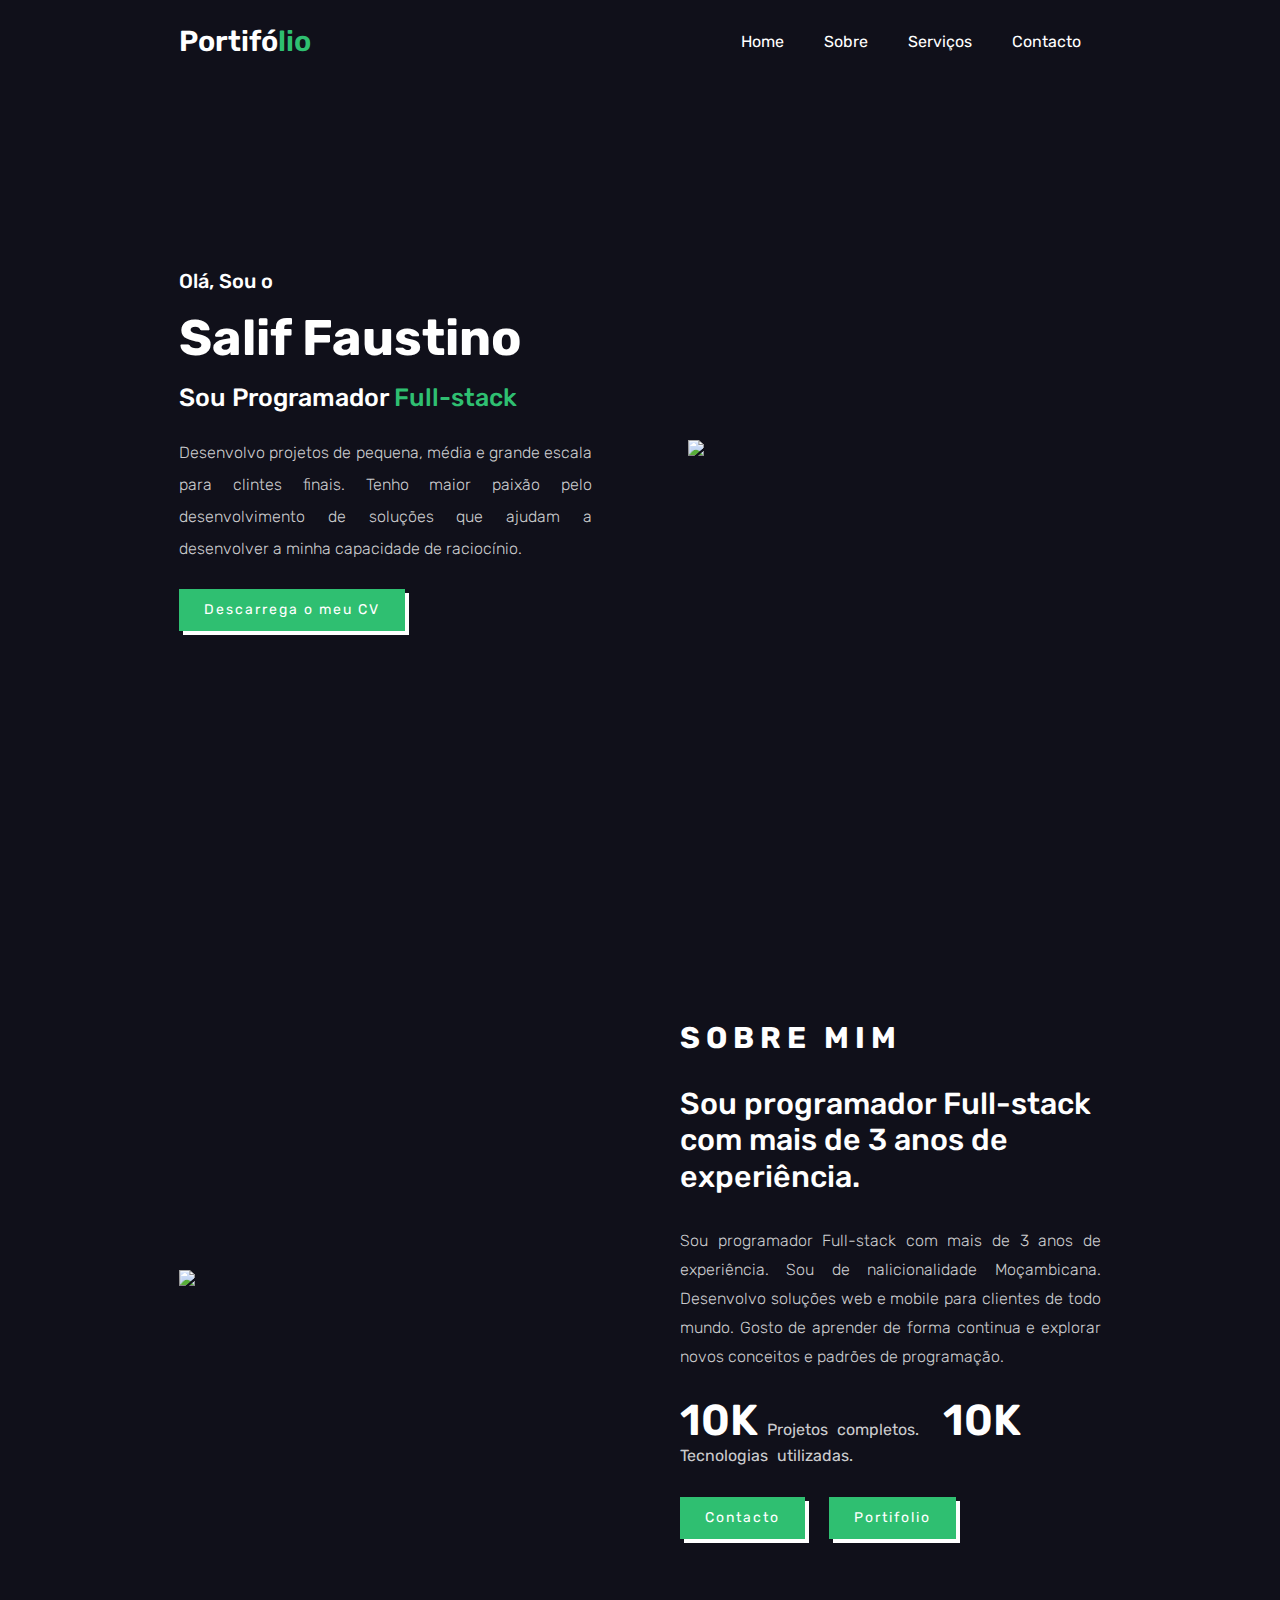
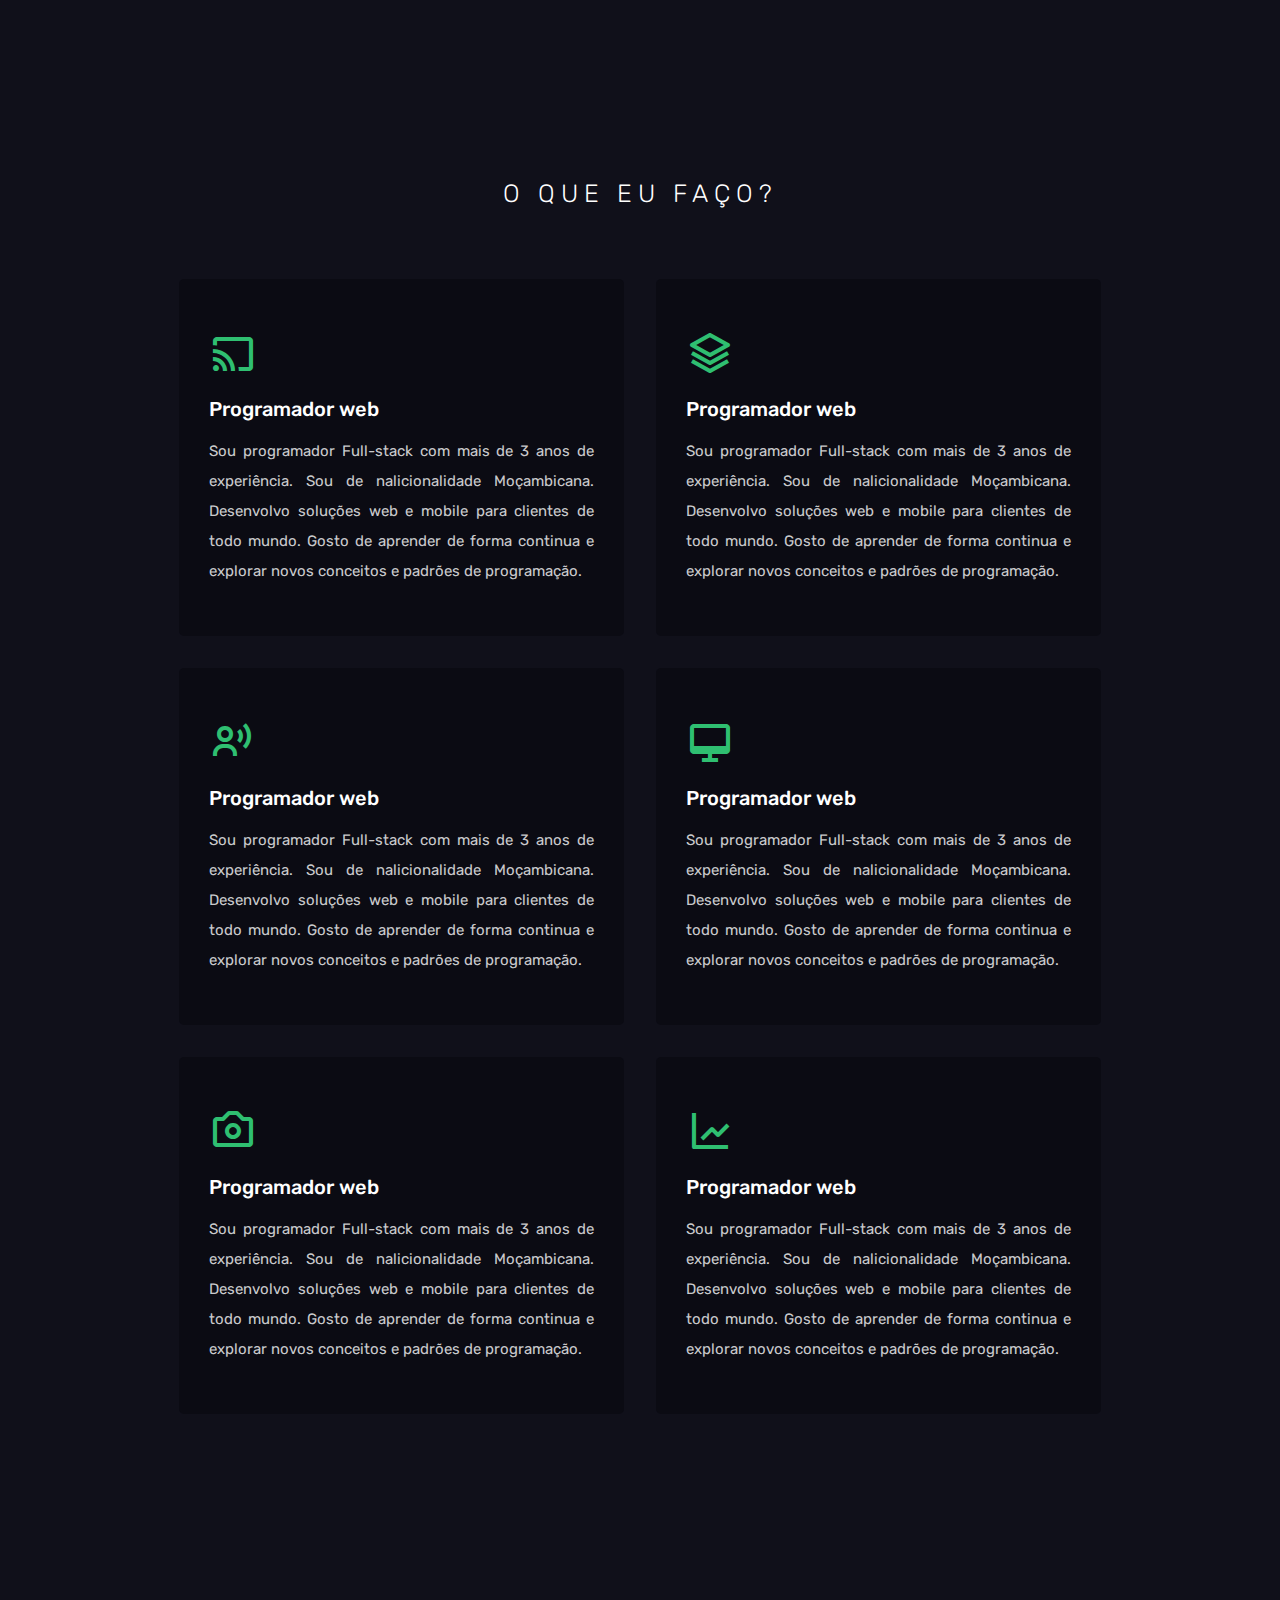
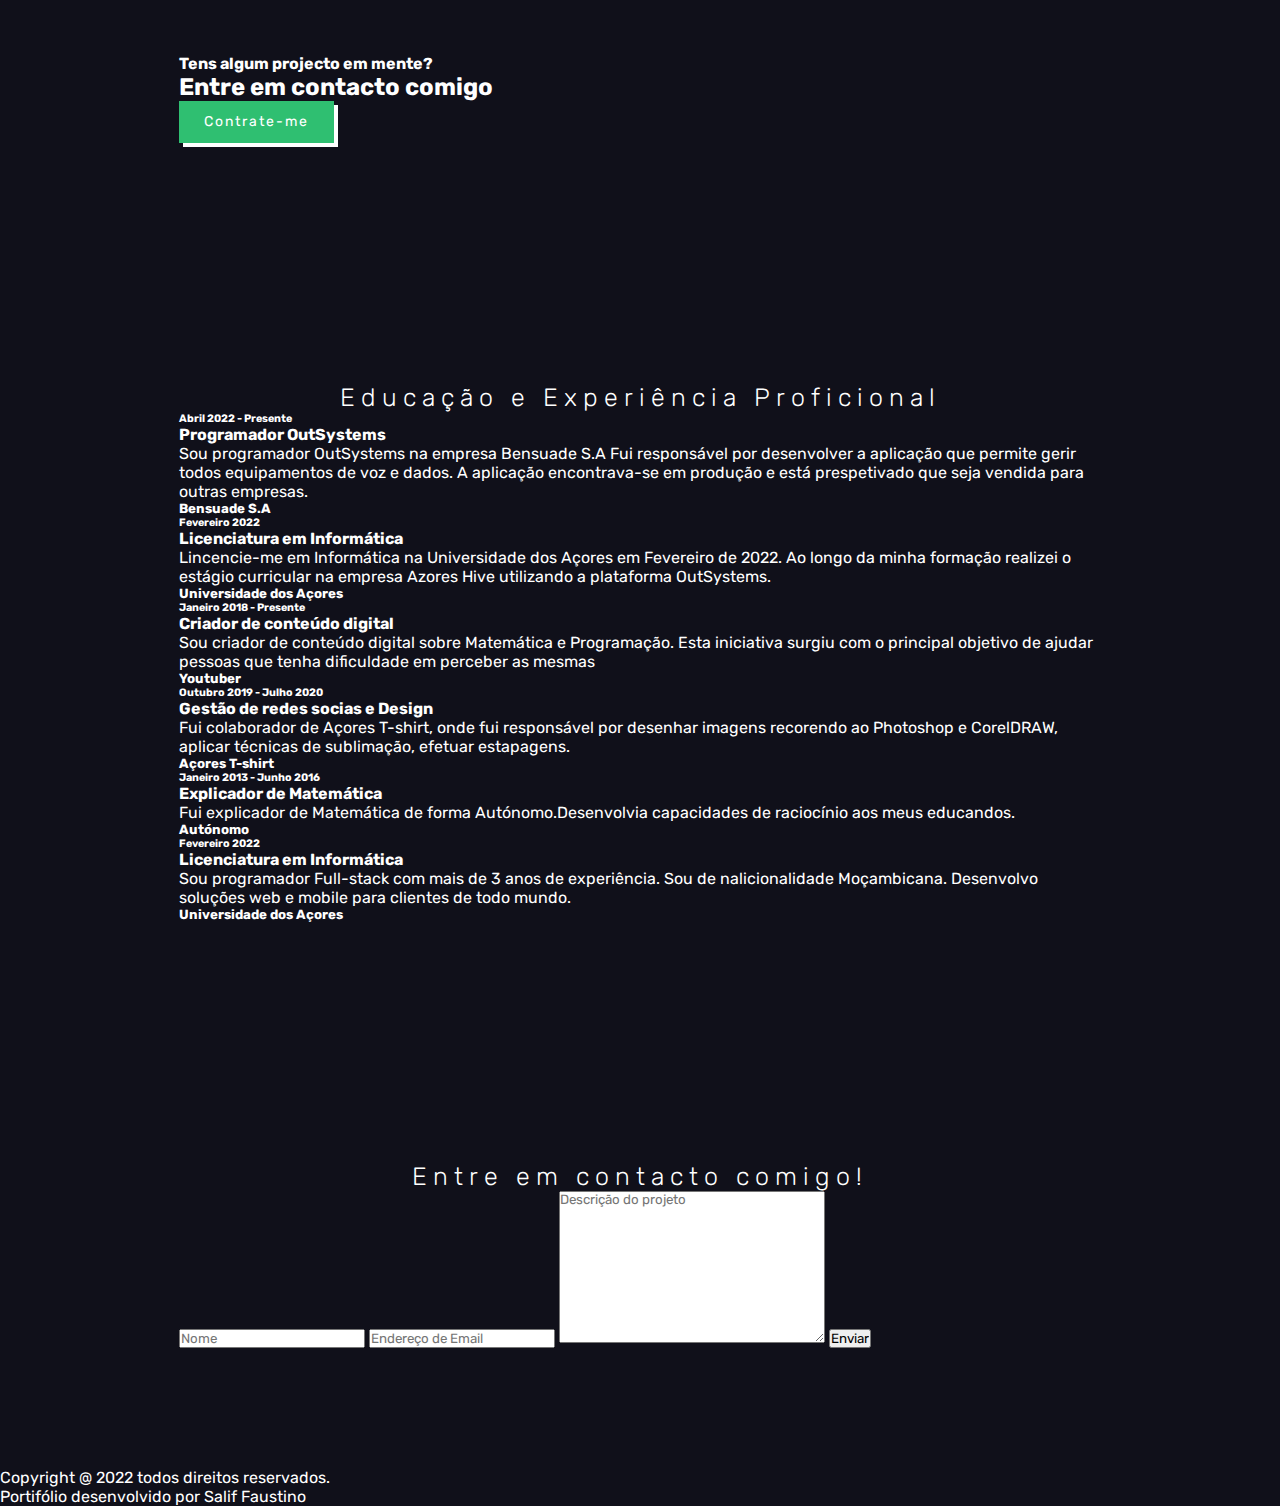
==== Index.html @ bc3c5e30 "correction" ====
<!DOCTYPE html>
<html lang="pt">
<head>
    <meta charset="UTF-8">
    <meta http-equiv="X-UA-Compatible" content="IE=edge">
    <meta name="viewport" content="width=device-width, initial-scale=1.0">
    <link rel="stylesheet" type="text/css" href="CSS/stylesheet.css">
    <link rel="stylesheet" href="https://unpkg.com/boxicons@latest/css/boxicons.min.css">
    <link rel="preconnect" href="https://fonts.googleapis.com">
    <link rel="preconnect" href="https://fonts.gstatic.com" crossorigin>
    <link href="https://fonts.googleapis.com/css2?family=Rubik:ital,wght@0,300;0,400;0,500;0,600;0,700;0,800;0,900;1,300;1,400;1,500;1,600;1,700;1,800;1,900&display=swap" rel="stylesheet">

    <title>Document</title>
</head>
<body>

    <!-----------------Header-------------------->

    <header>
        <a href="#" class="logo">Portifó<span>lio</span></a>
        <div class="bx bx-menu" id="menu-icon"></div>

        <ul class="navbar">
            <li><a  href="#home">Home</a></li>
            <li><a href="#about">Sobre</a></li>
            <li><a href="#resume">Serviços</a></li>
            <li><a href="#contact">Contacto</a></li>
            
            
        </ul>
    </header>

    <!-----------------Header-------------------->


    <!------------------Home--------------------->

    <section class="home" id="home">
        <div class="home-text">
            <h5>Olá, Sou o </h5>
            <h2>Salif Faustino</h1>
            <h6>Sou Programador <span>Full-stack</span></h6>
            <p>
                Desenvolvo projetos de pequena, média e grande escala para clintes finais. Tenho maior paixão pelo desenvolvimento de soluções que ajudam a desenvolver a minha capacidade de raciocínio.
            </p>

            <a href="#" class="btn"> Descarrega o meu CV</a>

        </div>

        <div class="Home-img">
            <img src="Img/Grupo 1.png">
        </div>
    </section>

   
    <!------------------Home--------------------->



     <!------------------About--------------------->

     <section class="about" id="about">

        <div class="about-img">
            <img src="Img/About.png">
        </div>

        <div class="about-text">
            <h3>SOBRE MIM</h3>
            <h2> Sou programador Full-stack com mais de 3 anos de experiência.</h2>
            <p>Sou programador Full-stack com  mais de 3 anos de experiência. Sou de nalicionalidade Moçambicana. 
                Desenvolvo soluções web e mobile para clientes de todo mundo.
                Gosto de aprender de forma continua e explorar novos conceitos e padrões de programação. </p>

            <div class="count">
                <a href=""> <span>10K</span> Projetos completos.</a>
                <a href=""> <span>10K</span> Tecnologias utilizadas.</a>
            </div>
    
    
            <div class="main-btn">
                <a href="#" class="btn">Contacto</a>
                <a href="#" class="btn">Portifolio</a>
            </div>
        </div>

        


     </section>

    <!------------------About--------------------->
     


    <!------------------Services--------------------->
    <section class="services" id="services">
            <div class="center">
                <h3>O QUE EU FAÇO?</h3>
            </div>

            <div class="service--content">
                <div class="row">
                    <i class='bx bx-cast'></i>
                    <h3>Programador web</h3>
                    <p>Sou programador Full-stack com  mais de 3 anos de experiência. Sou de nalicionalidade Moçambicana. 
                        Desenvolvo soluções web e mobile para clientes de todo mundo.
                        Gosto de aprender de forma continua e explorar novos conceitos e padrões de programação.</h3>
                </div>

                <div class="row">
                    <i class='bx bx-layer' ></i>
                    <h3>Programador web</h3>
                    <p>Sou programador Full-stack com  mais de 3 anos de experiência. Sou de nalicionalidade Moçambicana. 
                        Desenvolvo soluções web e mobile para clientes de todo mundo.
                        Gosto de aprender de forma continua e explorar novos conceitos e padrões de programação.</h3>
                </div>

                <div class="row">
                    <i class='bx bx-user-voice' ></i>
                    <h3>Programador web</h3>
                    <p>Sou programador Full-stack com  mais de 3 anos de experiência. Sou de nalicionalidade Moçambicana. 
                        Desenvolvo soluções web e mobile para clientes de todo mundo.
                        Gosto de aprender de forma continua e explorar novos conceitos e padrões de programação.</h3>
                </div>

                <div class="row">
                    <i class='bx bx-desktop' ></i>
                    <h3>Programador web</h3>
                    <p>Sou programador Full-stack com  mais de 3 anos de experiência. Sou de nalicionalidade Moçambicana. 
                        Desenvolvo soluções web e mobile para clientes de todo mundo.
                        Gosto de aprender de forma continua e explorar novos conceitos e padrões de programação.</h3>
                </div>

                <div class="row">
                    <i class='bx bx-camera' ></i>
                    <h3>Programador web</h3>
                    <p>Sou programador Full-stack com  mais de 3 anos de experiência. Sou de nalicionalidade Moçambicana. 
                        Desenvolvo soluções web e mobile para clientes de todo mundo.
                        Gosto de aprender de forma continua e explorar novos conceitos e padrões de programação.</h3>
                </div>

                <div class="row">
                    <i class='bx bx-line-chart'></i>
                    <h3>Programador web</h3>
                    <p>Sou programador Full-stack com  mais de 3 anos de experiência. Sou de nalicionalidade Moçambicana. 
                        Desenvolvo soluções web e mobile para clientes de todo mundo.
                        Gosto de aprender de forma continua e explorar novos conceitos e padrões de programação.</h3>
                </div>

            </div>
    </section>

     <!------------------CTA--------------------->
     <section class="cta">

        <h4>Tens algum projecto em mente?</h4>
        <h2>Entre em contacto comigo</h2>
        <a href="#" class="btn">Contrate-me</a>

     </section>


    <!------------------Start resume--------------------->
     <section class="resume" id="resume">
        <div class="center">
            <h3>Educação e Experiência Proficional</h3>
        </div>

        <div class="resume-content">
            <div class="box">
                <h6>Abril 2022 -  Presente</h6>
                <h4>Programador OutSystems</h4>
                <p>Sou programador OutSystems na empresa Bensuade S.A 
                    Fui responsável por desenvolver a aplicação que permite gerir todos equipamentos de voz e dados.  
                    A aplicação encontrava-se em produção e está prespetivado que seja vendida para outras empresas.</p>
                <h5>Bensuade S.A</h5>
            </div>

            <div class="box">
                <h6>Fevereiro 2022</h6>
                <h4>Licenciatura em Informática</h4>
                <p>Lincencie-me em Informática na Universidade dos Açores em Fevereiro de 2022. 
                    Ao longo da minha formação realizei o estágio curricular na empresa Azores Hive utilizando a plataforma OutSystems.</p>
                <h5>Universidade dos Açores</h5>
            </div>

            <div class="box">
                <h6>Janeiro 2018 - Presente</h6>
                <h4>Criador de conteúdo digital</h4>
                <p>Sou criador de conteúdo digital sobre Matemática e Programação. 
                    Esta iniciativa surgiu com o principal objetivo de ajudar pessoas que tenha dificuldade em perceber as mesmas</p>
                <h5>Youtuber</h5>
            </div>

            <div class="box">
                <h6>Outubro 2019 - Julho 2020</h6>
                <h4>Gestão de redes socias e Design</h4>
                <p>Fui colaborador de Açores T-shirt, 
                onde fui responsável por desenhar imagens recorendo ao Photoshop e CorelDRAW, aplicar técnicas de sublimação, efetuar estapagens.</p>
                <h5>Açores T-shirt</h5>
            </div>

            <div class="box">
                <h6>Janeiro 2013 - Junho 2016</h6>
                <h4>Explicador de Matemática</h4>
                <p>Fui explicador de Matemática de forma Autónomo.Desenvolvia capacidades de raciocínio aos meus educandos.</p>
                <h5>Autónomo </h5>
            </div>

            <div class="box">
                <h6>Fevereiro 2022</h6>
                <h4>Licenciatura em Informática</h4>
                <p>Sou programador Full-stack com  mais de 3 anos de experiência. Sou de nalicionalidade Moçambicana. 
                    Desenvolvo soluções web e mobile para clientes de todo mundo.</p>
                <h5>Universidade dos Açores</h5>
            </div>
   
        </div>
     </section>

         <!------------------Start Contact--------------------->

         <section class="contact" id="contact">
            <div class="center">
                <h3>Entre em contacto comigo!</h3>
            </div>

            <div class="contact-form">
                <form action="">

                    <input type="" name=""  placeholder="Nome" required>
                    <input type="email" name="" id="" placeholder="Endereço de Email" required>
                    <textarea name="" id="" cols="30" rows="10" placeholder="Descrição do projeto"></textarea>
                    <input type="submit" name="" value="Enviar" class="send-btn">


                </form>
            </div>

         </section>

          <!------------------Start Copyright--------------------->
          <div class="copyright">

            <p>Copyright @ 2022 todos direitos reservados. <br> Portifólio desenvolvido por Salif Faustino</p>

          </div>
    
    <script src="https://unpkg.com/scrollreveal"></script>
    <script src="JavaScript/script.js"></script>
</body>
</html>
---- CSS/stylesheet.css ----
*{
    margin: 0;
    padding: 0;
    box-sizing: border-box;
    font-family: 'Rubik', sans-serif;
    text-decoration: none;
    list-style: none;
    scroll-behavior: smooth;
    scroll-padding-top: 2rem;
}

:root{
    --bg-color:#10101a;
    --main-color:#2fbf71;
    --2nd-main-color:#ffffffcc;
    --text-color:#fff;
    --big-font: 5rem;
    --h2-font:1.9rem;
    --p-font:1rem;

}

body{
    background-color: var(--bg-color);
    color: var(--text-color);
}

header{
    position: fixed;
    width: 100%;
    top: 0;
    right: 0;
    z-index: 1000;
    display: flex;
    align-items: center;
    justify-content: space-between;
    background: var(--bg-color);
    padding: 24px 14%;
    transition: .3s;
}


.logo{
    color: var(--text-color);
    font-size: 1.8rem;
    font-weight: 600;
}

span{
    color: var(--main-color);
}

.navbar{
    display: flex;

}
.navbar a {
    color: var(--text-color);
    font-size: 1rem;
    padding: 10px 20px;
    font-weight: 500px;

}
.navbar a:hover{
    background-color: var(--main-color);
    transition: 3.s;
}

#menu-icon{
    font-size: 28px;
    z-index: 10001;
    cursor: pointer;
    display: none;

}

section{
    padding: 120px 14%;

}
.home{
    position: relative;
    height: 100vh;
    width: 100%;
    display: grid;
    grid-template-columns: repeat(2,1fr);
    grid-gap: 6rem;
    align-items: center;
}

.Home-img img{
    max-width: 100%;
    width: 600px;
    height: auto;
}

.home-text h5{
    color: var(--text-color);
    font-size: 20px;
    font-weight: 500;
    margin: 0 0 20px;

}

.home-text h2{
    font-size: 50px;
    color: var(--text-color);
    font-weight: 700;
    line-height: 1;
    margin: 0 0 20px;
}
.home-text h6{
    color: var(--text-color);
    font-size: 25px;
    font-weight: 500;
    margin-bottom: 25px;
}

.home-text p{
    max-width: 470px;
    font-size: var(--p-font);
    font-weight: 300;
    line-height: 2rem;
    margin-bottom: 1.5rem;
    color: var(--2nd-main-color);
    text-align: justify;
   
}

.btn{
    background: var(--main-color);
    color: var(--text-color);
    box-shadow: 4px 4px var(--text-color);
    padding: 0 25px;
    line-height: 42px;
    display: inline-block;
    border-radius: 4px solid transparent;
    font-size: 14px;   
    font-weight: 400;
    letter-spacing: 2px;
    transition: ease all 0.35s;
}
.btn:hover{
    background: var(--text-color);
    color: var(--main-color);
    box-shadow: 4px 4px var(--main-color);
}

.about{
    display: grid;
    grid-template-columns: repeat(2, 2fr);
    grid-gap: 5rem;
    align-items: center;
}

.about-img img{
    
    max-width: 100%;
    width: 580px;
    height: auto;


}

.about-text h3{
    color: var(--text-color);
    font-size: 30px;
    font-weight: 300px;
    letter-spacing: 6px;
    margin: 0 0 30px;
}
.about-text h2{
    margin-bottom: 0.5rem;
    font-weight: 500;
    font-size: var(--h2-font);
    line-height: 1.2;
    max-width: 470px;
    margin-bottom: 2rem;
    
}

.about-text p{
    max-width: 570px;
    font-size: var(--p-font);
    font-weight: 300;
    margin-bottom: 1.5rem;
    line-height: 1.8rem;
    color: var(--2nd-main-color);
    text-align: justify;
}
.count{
    margin-bottom: 2rem;

}

.about-text .count a{
    color: var(--2nd-main-color);
    margin-right: 20px;
    word-spacing: 5px;
}

.count span{
    color: var(--text-color);
    font-size: 2.7rem;
    font-weight: 600;

}

.main-btn .btn{
    margin-right: 20px;
    
}

.center{
    text-align: center;
}
.center h3{
    color: var(--text-color);
    font-size: 25px;
    font-weight: 300;
    letter-spacing: 6px;
}

.service--content{
    display: grid;
    grid-template-columns: repeat(auto-fit, minmax(350px, auto));
    grid-gap: 2rem;
    align-items: center;
    margin-top: 4.4rem;

}

.row{
    background: #0b0b13;
    padding: 50px 30px;
    border-radius: 5px;
    cursor: pointer;
    transition: all .40s;
}

.row i {
    color: var(--main-color);
    font-size: 3rem;
    margin-bottom: 20px;
}

.row h3{
    font-size: 1.25rem;
    font-weight: 500;
    margin-bottom: 15px;
    color: var(--text-color);

}
.row p {
    font-size: 15px;
    color: var(--2nd-main-color);
    line-height: 30px;
    text-align: justify;
}

.row:hover{
    transform: translateY(-10px);
    box-shadow: 0px 15px 30px 0px rgb(0 0 0/70%);
}
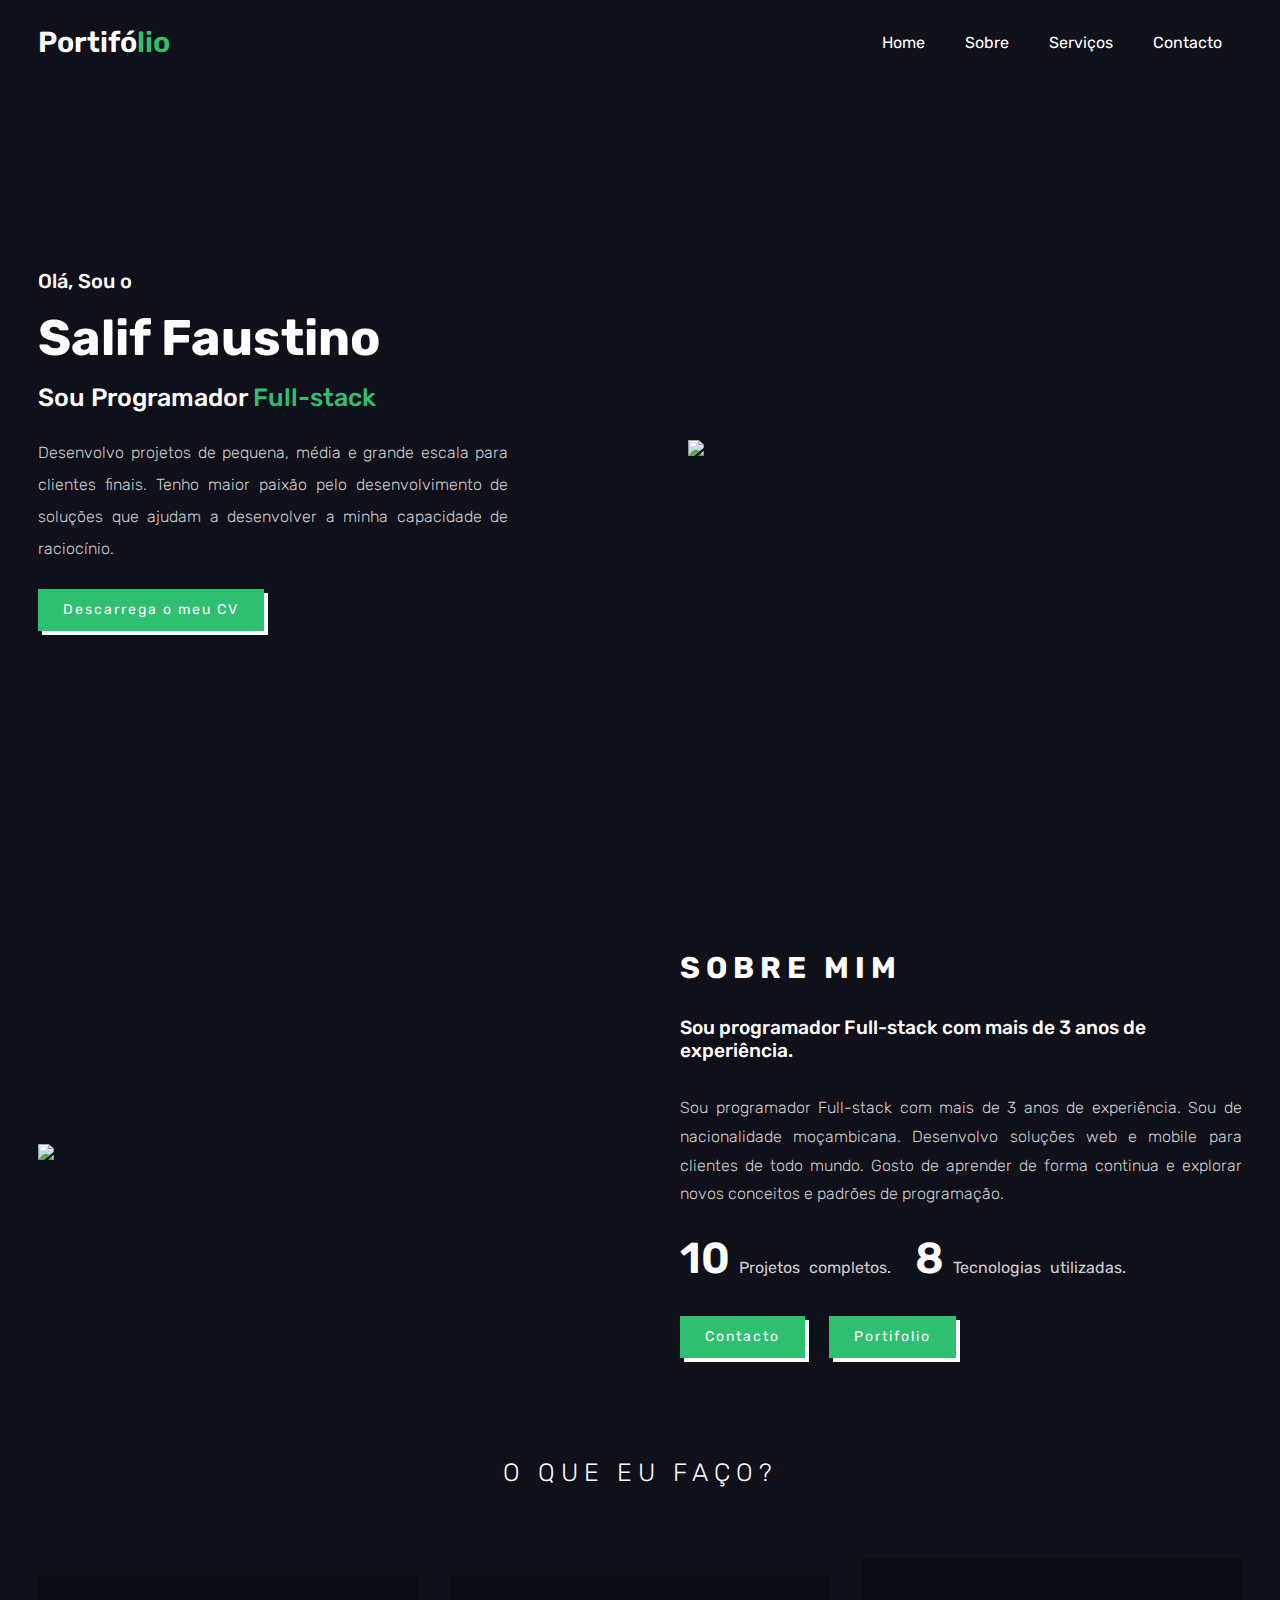
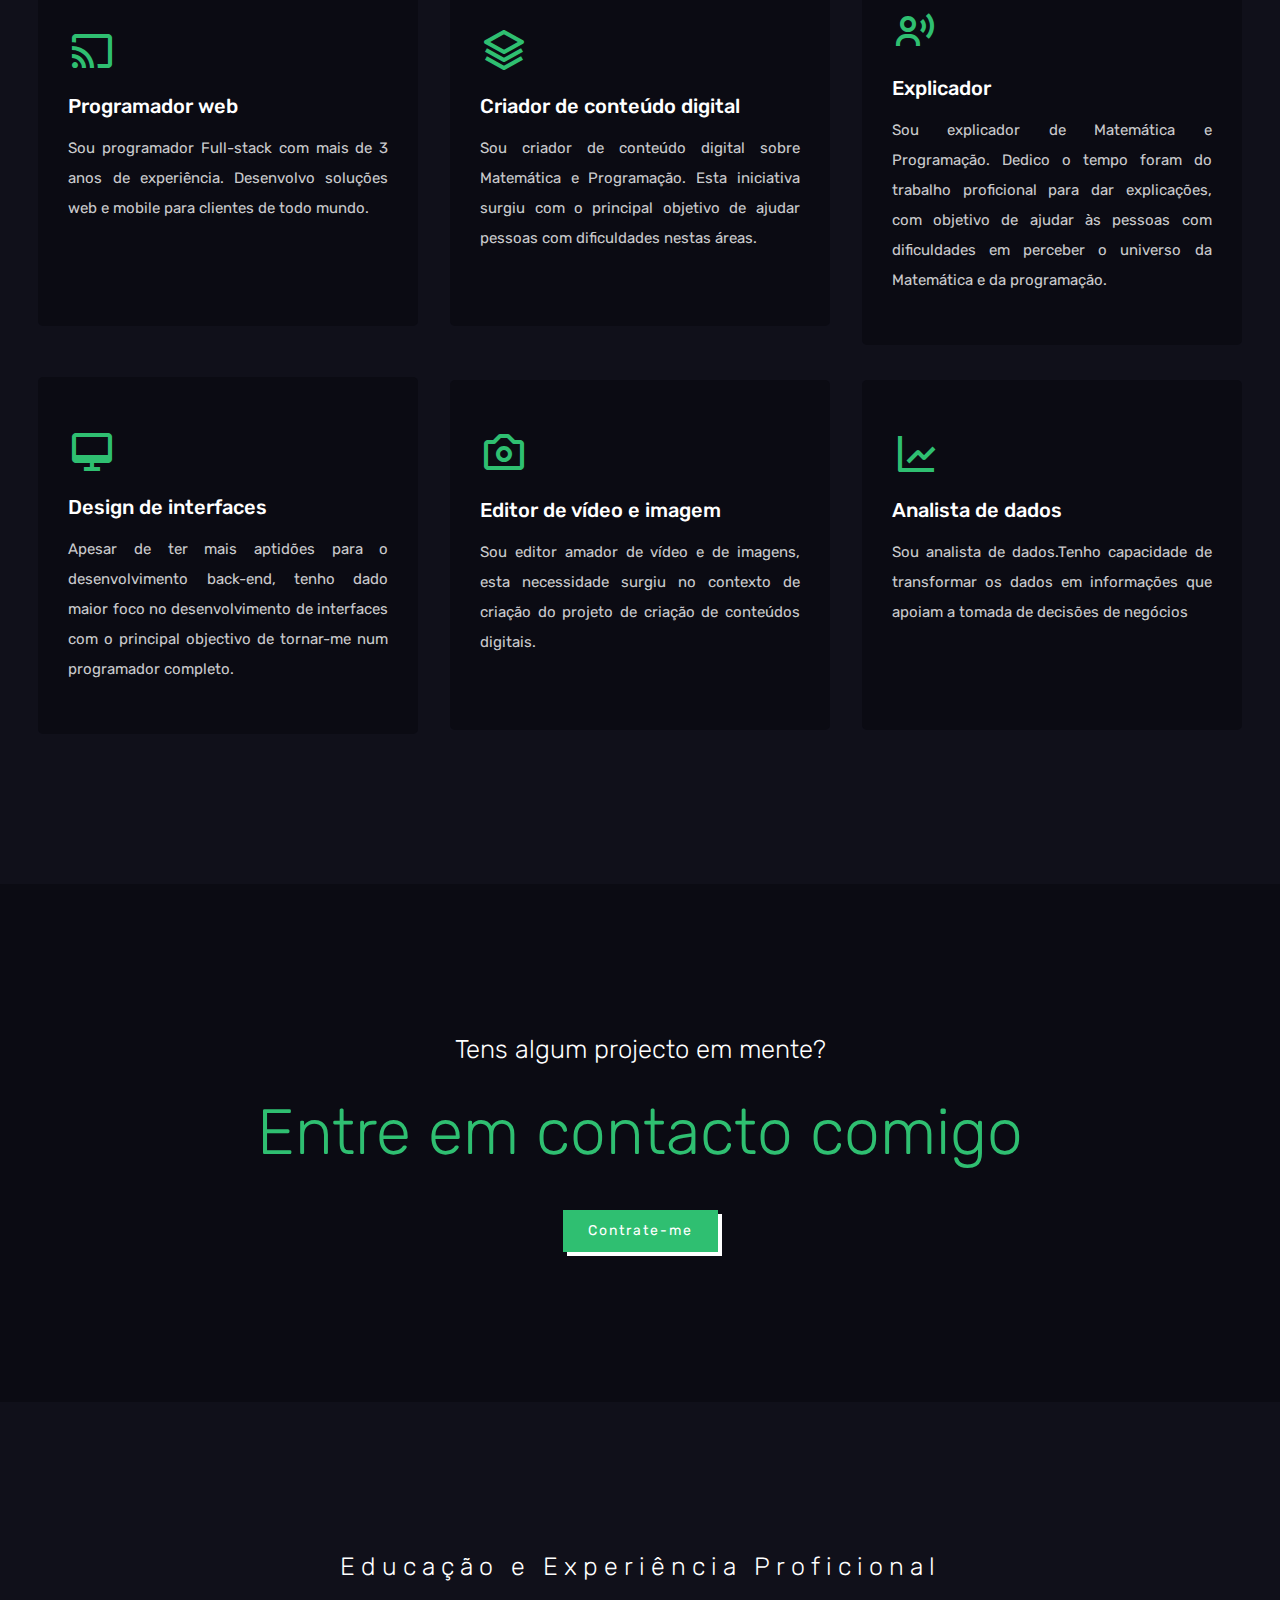
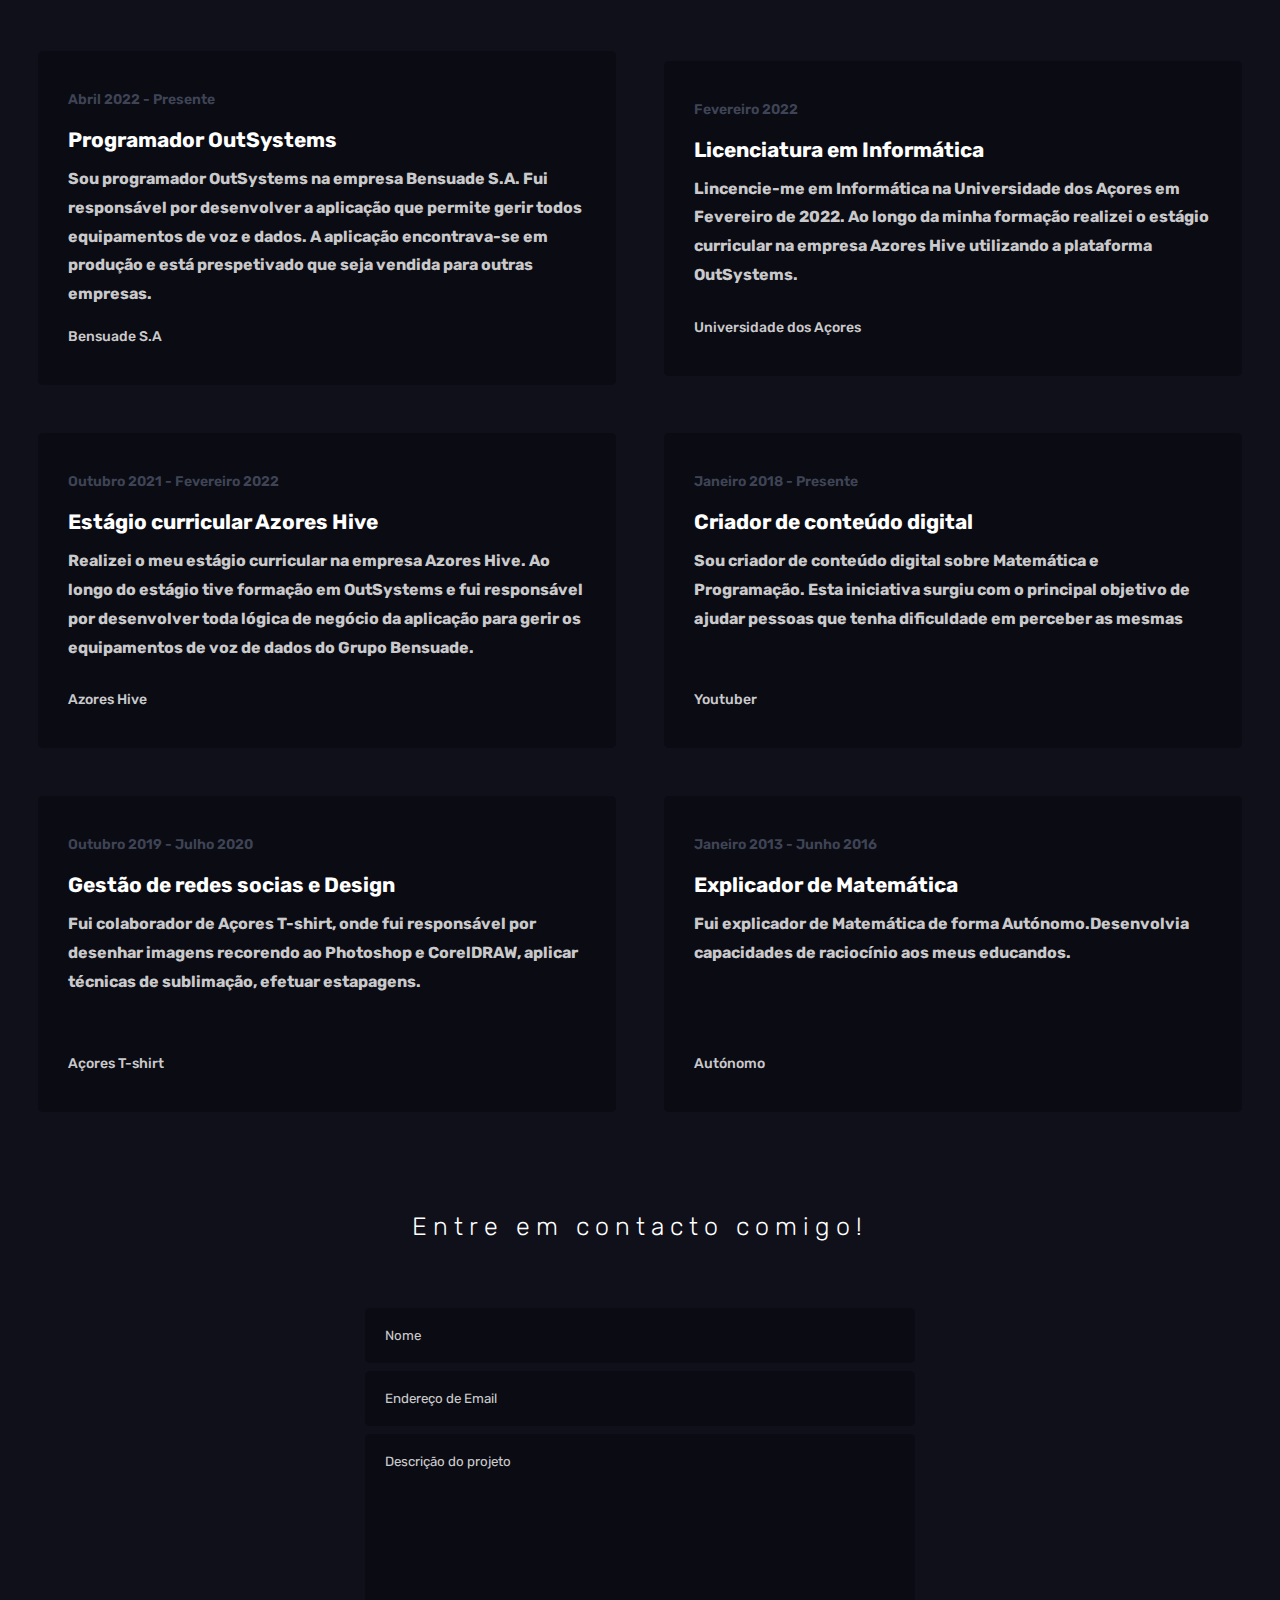
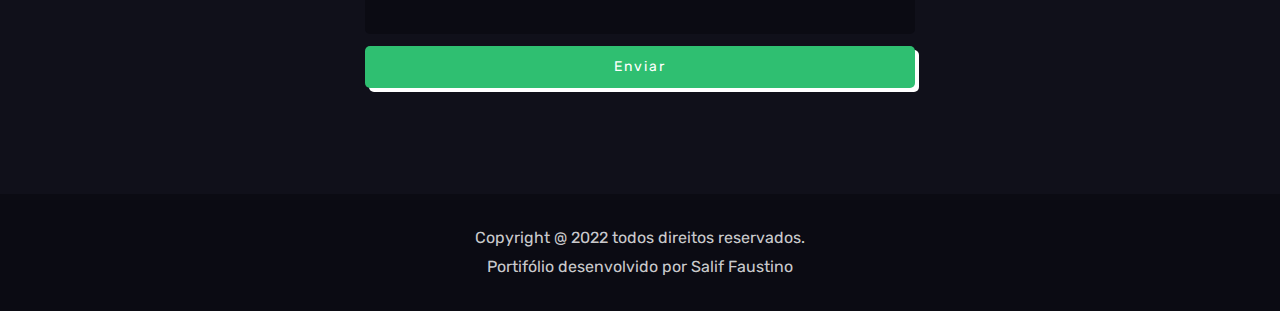
==== commit 01256d43: "correction" ====
--- a/Index.html
+++ b/Index.html
@@ -41,7 +41,7 @@
             <h2>Salif Faustino</h1>
             <h6>Sou Programador <span>Full-stack</span></h6>
             <p>
-                Desenvolvo projetos de pequena, média e grande escala para clintes finais. Tenho maior paixão pelo desenvolvimento de soluções que ajudam a desenvolver a minha capacidade de raciocínio.
+                Desenvolvo projetos de pequena, média e grande escala para clientes finais. Tenho maior paixão pelo desenvolvimento de soluções que ajudam a desenvolver a minha capacidade de raciocínio.
             </p>
 
             <a href="#" class="btn"> Descarrega o meu CV</a>
@@ -69,13 +69,13 @@
         <div class="about-text">
             <h3>SOBRE MIM</h3>
             <h2> Sou programador Full-stack com mais de 3 anos de experiência.</h2>
-            <p>Sou programador Full-stack com  mais de 3 anos de experiência. Sou de nalicionalidade Moçambicana. 
+            <p>Sou programador Full-stack com mais de 3 anos de experiência. Sou de nacionalidade moçambicana. 
                 Desenvolvo soluções web e mobile para clientes de todo mundo.
                 Gosto de aprender de forma continua e explorar novos conceitos e padrões de programação. </p>
 
             <div class="count">
-                <a href=""> <span>10K</span> Projetos completos.</a>
-                <a href=""> <span>10K</span> Tecnologias utilizadas.</a>
+                <a href=""> <span>10</span> Projetos completos.</a>
+                <a href=""> <span>8</span> Tecnologias utilizadas.</a>
             </div>
     
     
@@ -104,49 +104,41 @@
                 <div class="row">
                     <i class='bx bx-cast'></i>
                     <h3>Programador web</h3>
-                    <p>Sou programador Full-stack com  mais de 3 anos de experiência. Sou de nalicionalidade Moçambicana. 
+                    <p>Sou programador Full-stack com  mais de 3 anos de experiência. 
                         Desenvolvo soluções web e mobile para clientes de todo mundo.
-                        Gosto de aprender de forma continua e explorar novos conceitos e padrões de programação.</h3>
+                        </h3>
                 </div>
 
                 <div class="row">
                     <i class='bx bx-layer' ></i>
-                    <h3>Programador web</h3>
-                    <p>Sou programador Full-stack com  mais de 3 anos de experiência. Sou de nalicionalidade Moçambicana. 
-                        Desenvolvo soluções web e mobile para clientes de todo mundo.
-                        Gosto de aprender de forma continua e explorar novos conceitos e padrões de programação.</h3>
+                    <h3>Criador de conteúdo digital</h3>
+                    <p>Sou criador de conteúdo digital sobre Matemática e Programação. 
+                        Esta iniciativa surgiu com o principal objetivo de ajudar pessoas com dificuldades nestas áreas.</h3>
                 </div>
 
                 <div class="row">
                     <i class='bx bx-user-voice' ></i>
-                    <h3>Programador web</h3>
-                    <p>Sou programador Full-stack com  mais de 3 anos de experiência. Sou de nalicionalidade Moçambicana. 
-                        Desenvolvo soluções web e mobile para clientes de todo mundo.
-                        Gosto de aprender de forma continua e explorar novos conceitos e padrões de programação.</h3>
+                    <h3>Explicador</h3>
+                    <p>Sou explicador de Matemática e Programação. 
+                       Dedico o tempo foram do trabalho proficional para dar explicações, com objetivo de ajudar às pessoas com dificuldades em perceber o universo da Matemática e da programação.</h3>
                 </div>
 
                 <div class="row">
                     <i class='bx bx-desktop' ></i>
-                    <h3>Programador web</h3>
-                    <p>Sou programador Full-stack com  mais de 3 anos de experiência. Sou de nalicionalidade Moçambicana. 
-                        Desenvolvo soluções web e mobile para clientes de todo mundo.
-                        Gosto de aprender de forma continua e explorar novos conceitos e padrões de programação.</h3>
+                    <h3>Design  de interfaces</h3>
+                    <p>Apesar de ter mais aptidões para o desenvolvimento back-end, tenho dado maior foco no desenvolvimento de interfaces com o principal objectivo de tornar-me num programador completo.</h3>
                 </div>
 
                 <div class="row">
                     <i class='bx bx-camera' ></i>
-                    <h3>Programador web</h3>
-                    <p>Sou programador Full-stack com  mais de 3 anos de experiência. Sou de nalicionalidade Moçambicana. 
-                        Desenvolvo soluções web e mobile para clientes de todo mundo.
-                        Gosto de aprender de forma continua e explorar novos conceitos e padrões de programação.</h3>
+                    <h3>Editor de vídeo e imagem</h3>
+                    <p>Sou editor amador de vídeo e de imagens, esta  necessidade surgiu no contexto de criação do projeto de criação de conteúdos digitais.</h3>
                 </div>
 
                 <div class="row">
                     <i class='bx bx-line-chart'></i>
-                    <h3>Programador web</h3>
-                    <p>Sou programador Full-stack com  mais de 3 anos de experiência. Sou de nalicionalidade Moçambicana. 
-                        Desenvolvo soluções web e mobile para clientes de todo mundo.
-                        Gosto de aprender de forma continua e explorar novos conceitos e padrões de programação.</h3>
+                    <h3>Analista de dados</h3>
+                    <p>Sou analista de dados.Tenho capacidade de transformar os dados em informações que apoiam a tomada de decisões de negócios</h3>
                 </div>
 
             </div>
@@ -172,11 +164,13 @@
             <div class="box">
                 <h6>Abril 2022 -  Presente</h6>
                 <h4>Programador OutSystems</h4>
-                <p>Sou programador OutSystems na empresa Bensuade S.A 
+                <p>Sou programador OutSystems na empresa Bensuade S.A. 
                     Fui responsável por desenvolver a aplicação que permite gerir todos equipamentos de voz e dados.  
                     A aplicação encontrava-se em produção e está prespetivado que seja vendida para outras empresas.</p>
                 <h5>Bensuade S.A</h5>
             </div>
+
+           
 
             <div class="box">
                 <h6>Fevereiro 2022</h6>
@@ -187,6 +181,15 @@
             </div>
 
             <div class="box">
+                <h6>Outubro 2021 - Fevereiro 2022</h6>
+                <h4>Estágio curricular Azores Hive</h4>
+                <p>Realizei o meu estágio curricular na empresa Azores Hive. 
+                    Ao longo do estágio tive formação em OutSystems e 
+                    fui responsável por desenvolver toda lógica de negócio da aplicação para gerir os equipamentos de voz de dados do Grupo Bensuade.</p>
+                <h5>Azores Hive</h5>
+            </div>
+
+            <div class="box">
                 <h6>Janeiro 2018 - Presente</h6>
                 <h4>Criador de conteúdo digital</h4>
                 <p>Sou criador de conteúdo digital sobre Matemática e Programação. 
@@ -209,13 +212,7 @@
                 <h5>Autónomo </h5>
             </div>
 
-            <div class="box">
-                <h6>Fevereiro 2022</h6>
-                <h4>Licenciatura em Informática</h4>
-                <p>Sou programador Full-stack com  mais de 3 anos de experiência. Sou de nalicionalidade Moçambicana. 
-                    Desenvolvo soluções web e mobile para clientes de todo mundo.</p>
-                <h5>Universidade dos Açores</h5>
-            </div>
+            
    
         </div>
      </section>
--- a/CSS/stylesheet.css
+++ b/CSS/stylesheet.css
@@ -234,6 +234,7 @@
     background: #0b0b13;
     padding: 50px 30px;
     border-radius: 5px;
+    min-height: 350px;
     cursor: pointer;
     transition: all .40s;
 }
@@ -261,4 +262,226 @@
 .row:hover{
     transform: translateY(-10px);
     box-shadow: 0px 15px 30px 0px rgb(0 0 0/70%);
+}
+
+.cta{
+    background: #0b0b13;
+    width: 100%;
+    padding: 150px 0;
+    text-align: center;
+    margin: 100px auto;
+}
+
+.cta  h4{
+    color: var(--text-color);
+    font-size: 1.6rem;
+    font-weight: 300;
+    margin-bottom: 30px;
+}
+.cta  h2{
+    color: var(--main-color);
+    font-size: 4rem;
+    font-weight: 200;
+    margin-bottom: 40px;
+}
+
+.resume-content{
+    display: grid;
+    grid-template-columns: repeat(auto-fit, minmax(450px, auto));
+    grid-gap: 3rem;
+    align-items: center;
+    margin-top: 4.4rem;
+
+}
+.box{
+    background: #0b0b13;
+    padding: 40px 30px;
+    border-radius: 5px;
+    min-height: 306px;
+    cursor: pointer;
+    transition: all .40s;
+
+}
+.box h6{
+    color: #3e4455;
+    font-size: 14px;
+    font-weight: 600;
+    margin-bottom: 10px;
+}
+.box h4{
+    color: var(--text-color);
+    font-size: 1.3rem;
+    font-weight: 700;
+    margin-top: 20px;
+    margin-bottom: 13px;
+}
+.box p{
+    font-size: var(--p-font);
+    font-weight: 700;
+    margin-bottom: 1.2rem;
+    min-height: 125px;
+    line-height: 1.8rem;
+    color: var(--2nd-main-color);
+}
+.box h5{
+    font-size: 14px;
+    font-weight: 500;
+    color: var(--2nd-main-color);
+}
+.box:hover{
+    transform: translateY(-10px);
+    box-shadow: 0px 15px 30px 0px rgb(0 0 0/70%);
+}
+.contact-form{
+    display: flex;
+    align-items: center;
+    justify-content: center;
+    margin-top: 4.2rem;
+
+}
+.contact-form form{
+    position: relative;
+    width: 550px;
+}
+form input,
+form textarea{
+    width: 100%;
+    padding:  20px ;
+    border: none;
+    outline: none;
+    background: #0b0b13;
+    color: var(--text-color);
+    margin-bottom: 0.5rem;
+    border-radius: 5px;
+}
+
+form input::placeholder,
+form textarea::placeholder{
+    color: var(--2nd-main-color);
+
+}
+textarea{
+    resize: none;
+    height: 200px;
+}
+form .send-btn{
+    background: var(--main-color);
+    color: var(--text-color);
+    box-shadow: 4px 4px var(--text-color);
+    padding: 0 25px;
+    line-height: 42px;
+    display: inline-block;
+    border-radius: 4px solid transparent;
+    font-size: 14px;   
+    font-weight: 400;
+    letter-spacing: 2px;
+    transition: ease all 0.35s;
+    cursor: pointer;
+
+}
+
+form .send-btn:hover{
+    background: var(--text-color);
+    color: var(--main-color);
+    box-shadow: 4px 4px var(--main-color);
+}
+
+.copyright{
+    text-align: center;
+    padding: 30px;
+    color: var(--2nd-main-color);
+    background: #0b0b13;
+    margin-top: 3rem;
+    line-height: 1.8rem;
+}
+
+@media(max-width: 1430px){
+    header{
+        padding: 25px 3%;
+
+    }
+
+    section{
+        padding: 50px  3%;
+    }
+    :root{
+        --big-font: 3rem;
+        --h2-font:1.2rem;
+    }
+}
+@media(max-width: 1020px){
+    :root{
+        --big-font: 3rem;
+        --h2-font:1.2rem;
+        --p-font:0.9rem;
+    }
+    .home{
+        height: 70vh;
+    }
+
+}
+
+@media(max-width:830px){
+    header{
+        padding: 18px 3%;
+
+    }
+    #menu-icon{
+        display: block;
+    }
+    .navbar{
+        position: absolute;
+        top: 100%;
+        left: 0;
+        right: 0;
+        display: flex;
+        flex-direction: column;
+        background: #0b0b13;
+        box-shadow: 0px 15px 30px 0px rgb(0 0 0/70%);
+        text-align: left;
+        transition: 0.2s ease;
+
+    }
+    .navbar a{
+        display: block;
+        padding: 1rem;
+        border-left: 2px solid var(--main-color);
+        margin: 1rem;
+        display: block;
+    }
+    .navbar .active{
+        top: 100%;
+    }
+
+}
+@media (max-width:795px){
+    .home{
+        grid-template-columns: 1fr;
+        grid-gap: 2rem;
+        text-align: center;
+        margin-top: 80px;
+        height: 100vh;
+
+    }
+    .home-text p{
+        max-width: 100%;
+    }
+    .Home-img img{
+        max-width: 100%;
+        width: 490px;
+        height: auto;
+    }
+    .about{
+        grid-template-columns: 1fr;
+        text-align: center;
+    }
+    .about-text h2{
+        max-width: 100%;
+    }
+    .about-text p{
+        max-width: 100%;
+    }
+    .about-img{
+        order: 2;
+    }
 }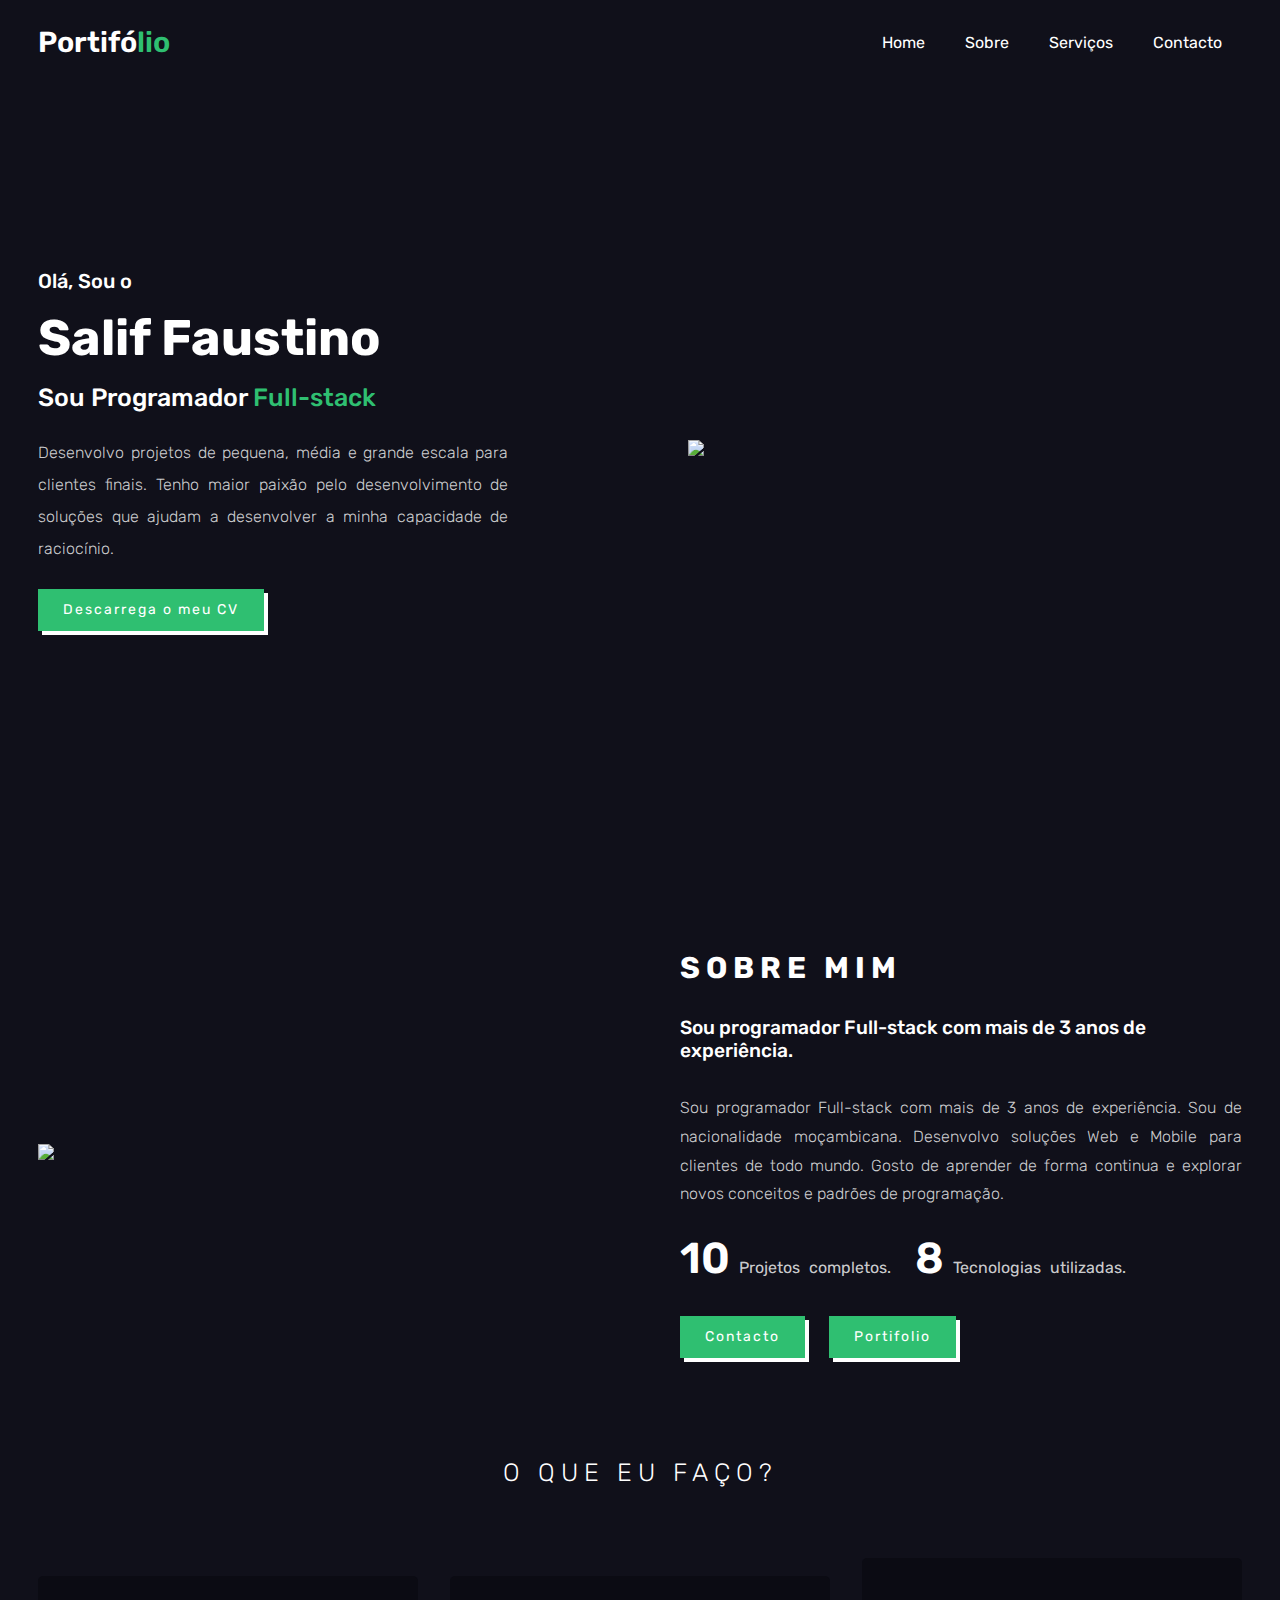
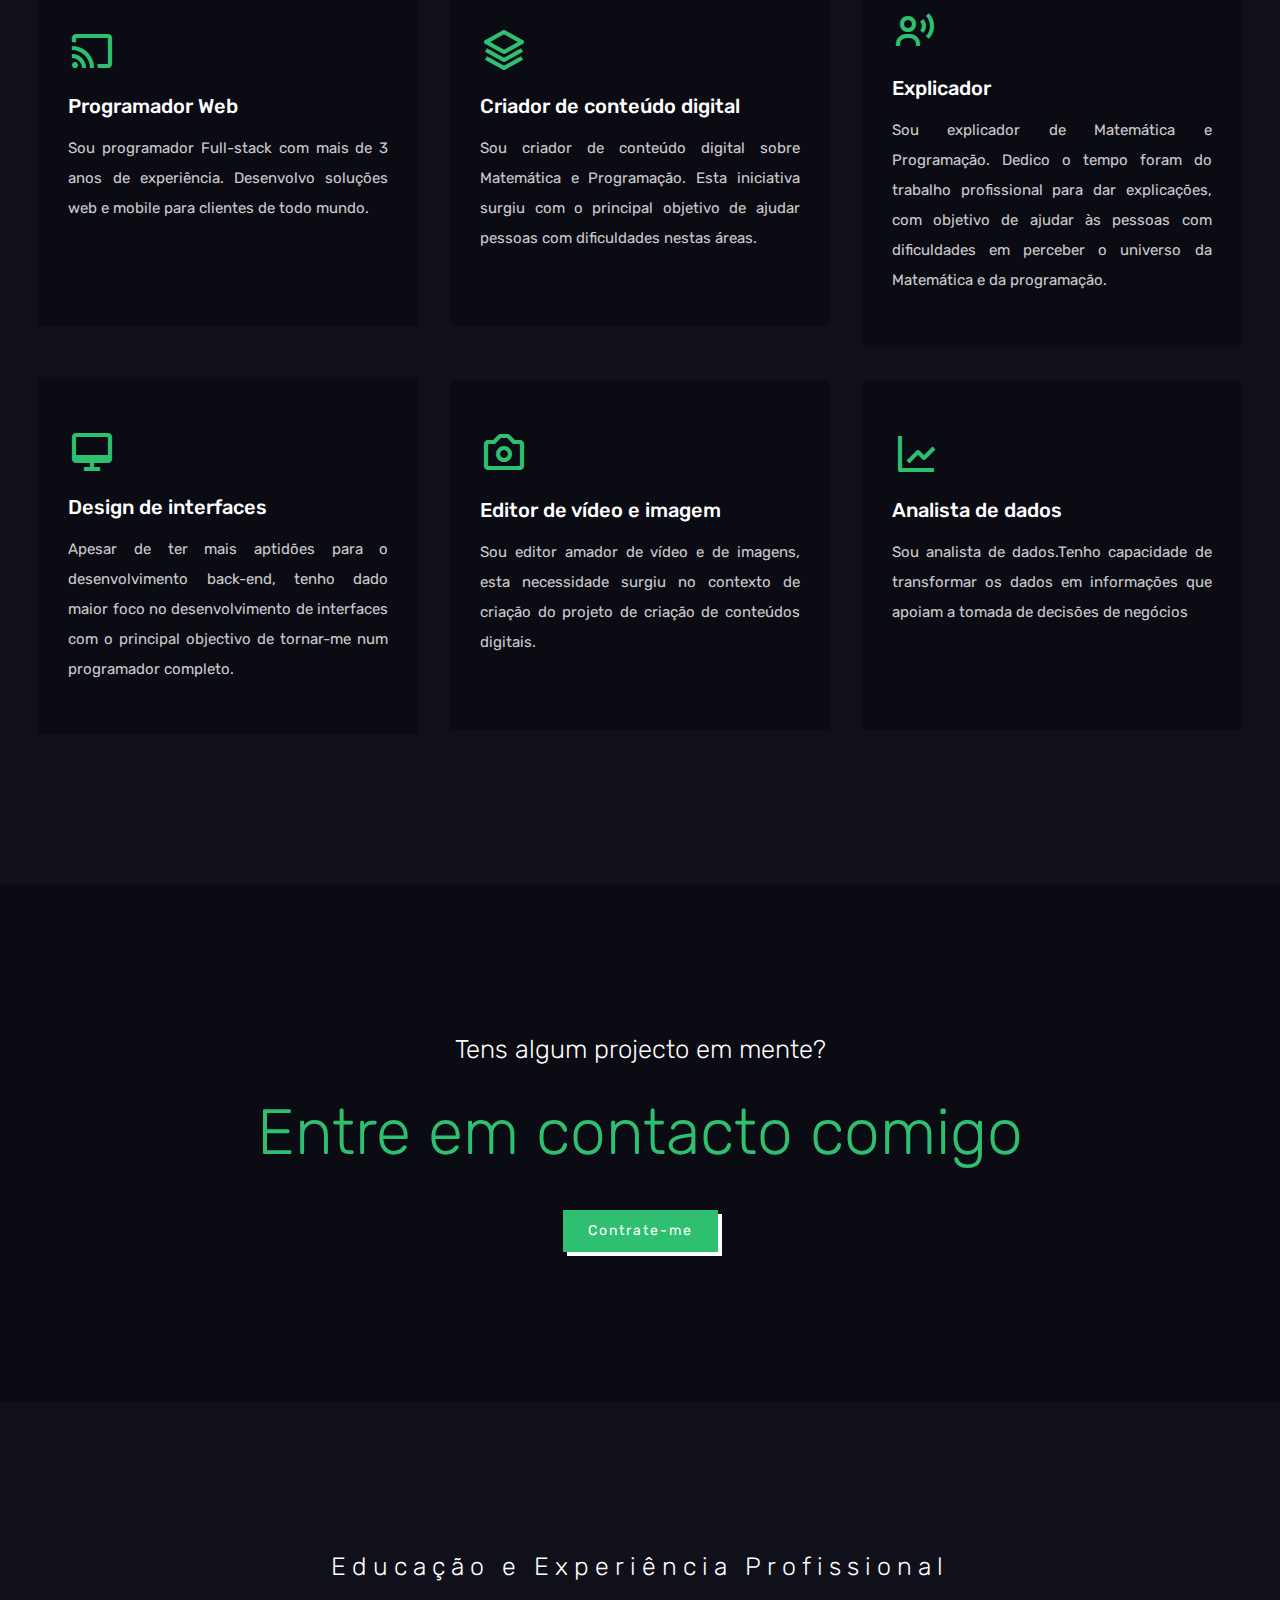
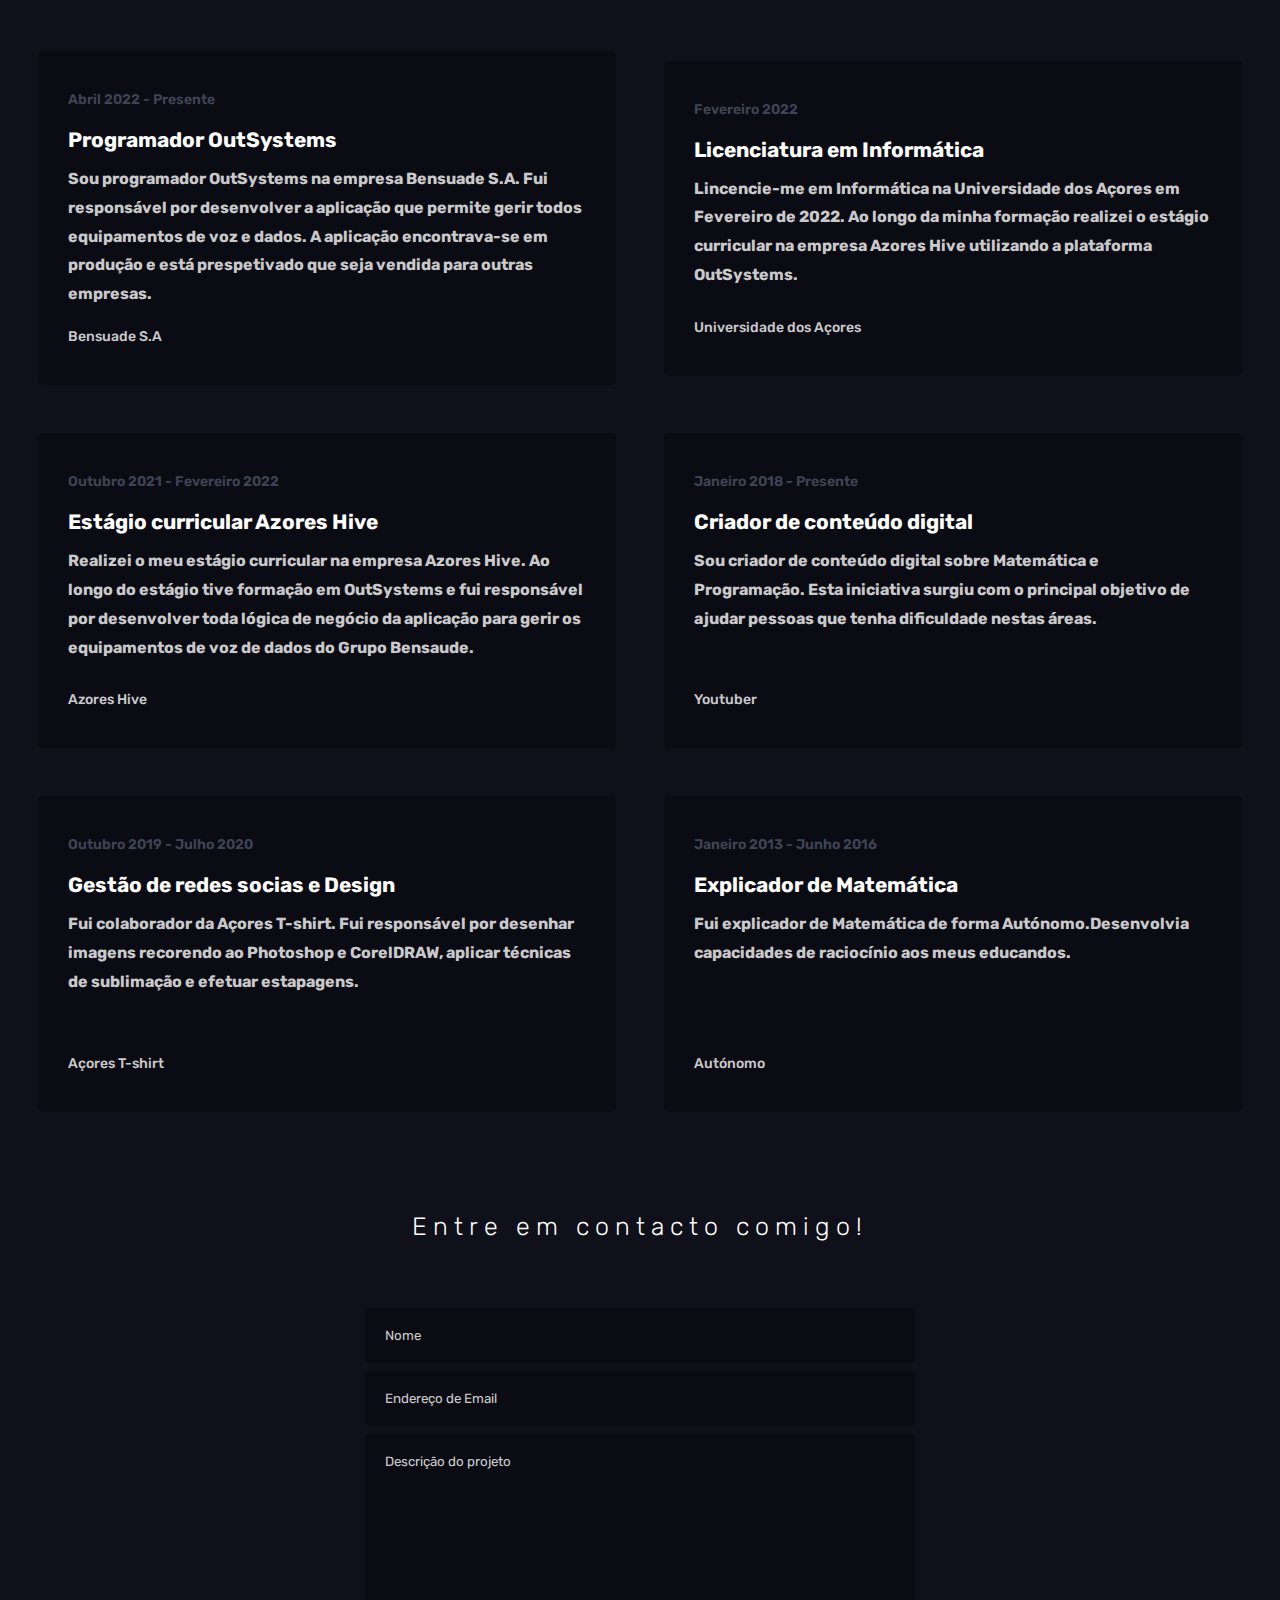
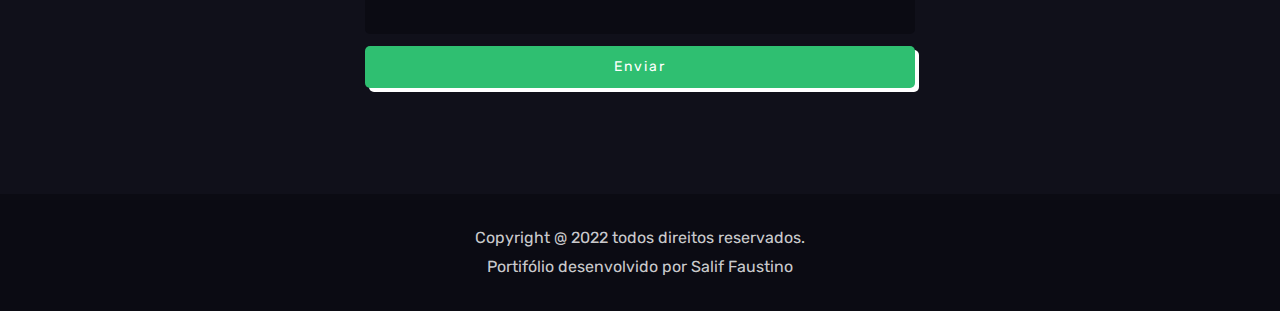
==== commit 3faca1a9: "correction" ====
--- a/Index.html
+++ b/Index.html
@@ -10,7 +10,7 @@
     <link rel="preconnect" href="https://fonts.gstatic.com" crossorigin>
     <link href="https://fonts.googleapis.com/css2?family=Rubik:ital,wght@0,300;0,400;0,500;0,600;0,700;0,800;0,900;1,300;1,400;1,500;1,600;1,700;1,800;1,900&display=swap" rel="stylesheet">
 
-    <title>Document</title>
+    <title>PortifólioSalif</title>
 </head>
 <body>
 
@@ -20,13 +20,11 @@
         <a href="#" class="logo">Portifó<span>lio</span></a>
         <div class="bx bx-menu" id="menu-icon"></div>
 
-        <ul class="navbar">
-            <li><a  href="#home">Home</a></li>
+        <ul id="nav" class="navbar">
+            <li><a href="#home">Home</a></li>
             <li><a href="#about">Sobre</a></li>
             <li><a href="#resume">Serviços</a></li>
             <li><a href="#contact">Contacto</a></li>
-            
-            
         </ul>
     </header>
 
@@ -70,7 +68,7 @@
             <h3>SOBRE MIM</h3>
             <h2> Sou programador Full-stack com mais de 3 anos de experiência.</h2>
             <p>Sou programador Full-stack com mais de 3 anos de experiência. Sou de nacionalidade moçambicana. 
-                Desenvolvo soluções web e mobile para clientes de todo mundo.
+                Desenvolvo soluções Web e Mobile para clientes de todo mundo.
                 Gosto de aprender de forma continua e explorar novos conceitos e padrões de programação. </p>
 
             <div class="count">
@@ -103,7 +101,7 @@
             <div class="service--content">
                 <div class="row">
                     <i class='bx bx-cast'></i>
-                    <h3>Programador web</h3>
+                    <h3>Programador Web</h3>
                     <p>Sou programador Full-stack com  mais de 3 anos de experiência. 
                         Desenvolvo soluções web e mobile para clientes de todo mundo.
                         </h3>
@@ -120,7 +118,7 @@
                     <i class='bx bx-user-voice' ></i>
                     <h3>Explicador</h3>
                     <p>Sou explicador de Matemática e Programação. 
-                       Dedico o tempo foram do trabalho proficional para dar explicações, com objetivo de ajudar às pessoas com dificuldades em perceber o universo da Matemática e da programação.</h3>
+                       Dedico o tempo foram do trabalho profissional para dar explicações, com objetivo de ajudar às pessoas com dificuldades em perceber o universo da Matemática e da programação.</h3>
                 </div>
 
                 <div class="row">
@@ -157,7 +155,7 @@
     <!------------------Start resume--------------------->
      <section class="resume" id="resume">
         <div class="center">
-            <h3>Educação e Experiência Proficional</h3>
+            <h3>Educação e Experiência Profissional</h3>
         </div>
 
         <div class="resume-content">
@@ -185,7 +183,7 @@
                 <h4>Estágio curricular Azores Hive</h4>
                 <p>Realizei o meu estágio curricular na empresa Azores Hive. 
                     Ao longo do estágio tive formação em OutSystems e 
-                    fui responsável por desenvolver toda lógica de negócio da aplicação para gerir os equipamentos de voz de dados do Grupo Bensuade.</p>
+                    fui responsável por desenvolver toda lógica de negócio da aplicação para gerir os equipamentos de voz de dados do Grupo Bensaude.</p>
                 <h5>Azores Hive</h5>
             </div>
 
@@ -193,15 +191,15 @@
                 <h6>Janeiro 2018 - Presente</h6>
                 <h4>Criador de conteúdo digital</h4>
                 <p>Sou criador de conteúdo digital sobre Matemática e Programação. 
-                    Esta iniciativa surgiu com o principal objetivo de ajudar pessoas que tenha dificuldade em perceber as mesmas</p>
+                    Esta iniciativa surgiu com o principal objetivo de ajudar pessoas que tenha dificuldade nestas áreas.</p>
                 <h5>Youtuber</h5>
             </div>
 
             <div class="box">
                 <h6>Outubro 2019 - Julho 2020</h6>
                 <h4>Gestão de redes socias e Design</h4>
-                <p>Fui colaborador de Açores T-shirt, 
-                onde fui responsável por desenhar imagens recorendo ao Photoshop e CorelDRAW, aplicar técnicas de sublimação, efetuar estapagens.</p>
+                <p>Fui colaborador da Açores T-shirt. 
+                Fui responsável por desenhar imagens recorendo ao Photoshop e CorelDRAW, aplicar técnicas de sublimação e efetuar estapagens.</p>
                 <h5>Açores T-shirt</h5>
             </div>
 
--- a/CSS/stylesheet.css
+++ b/CSS/stylesheet.css
@@ -431,7 +431,7 @@
     }
     .navbar{
         position: absolute;
-        top: 100%;
+        top: -500px;
         left: 0;
         right: 0;
         display: flex;
@@ -449,7 +449,7 @@
         margin: 1rem;
         display: block;
     }
-    .navbar .active{
+    .navbar.active{
         top: 100%;
     }
 
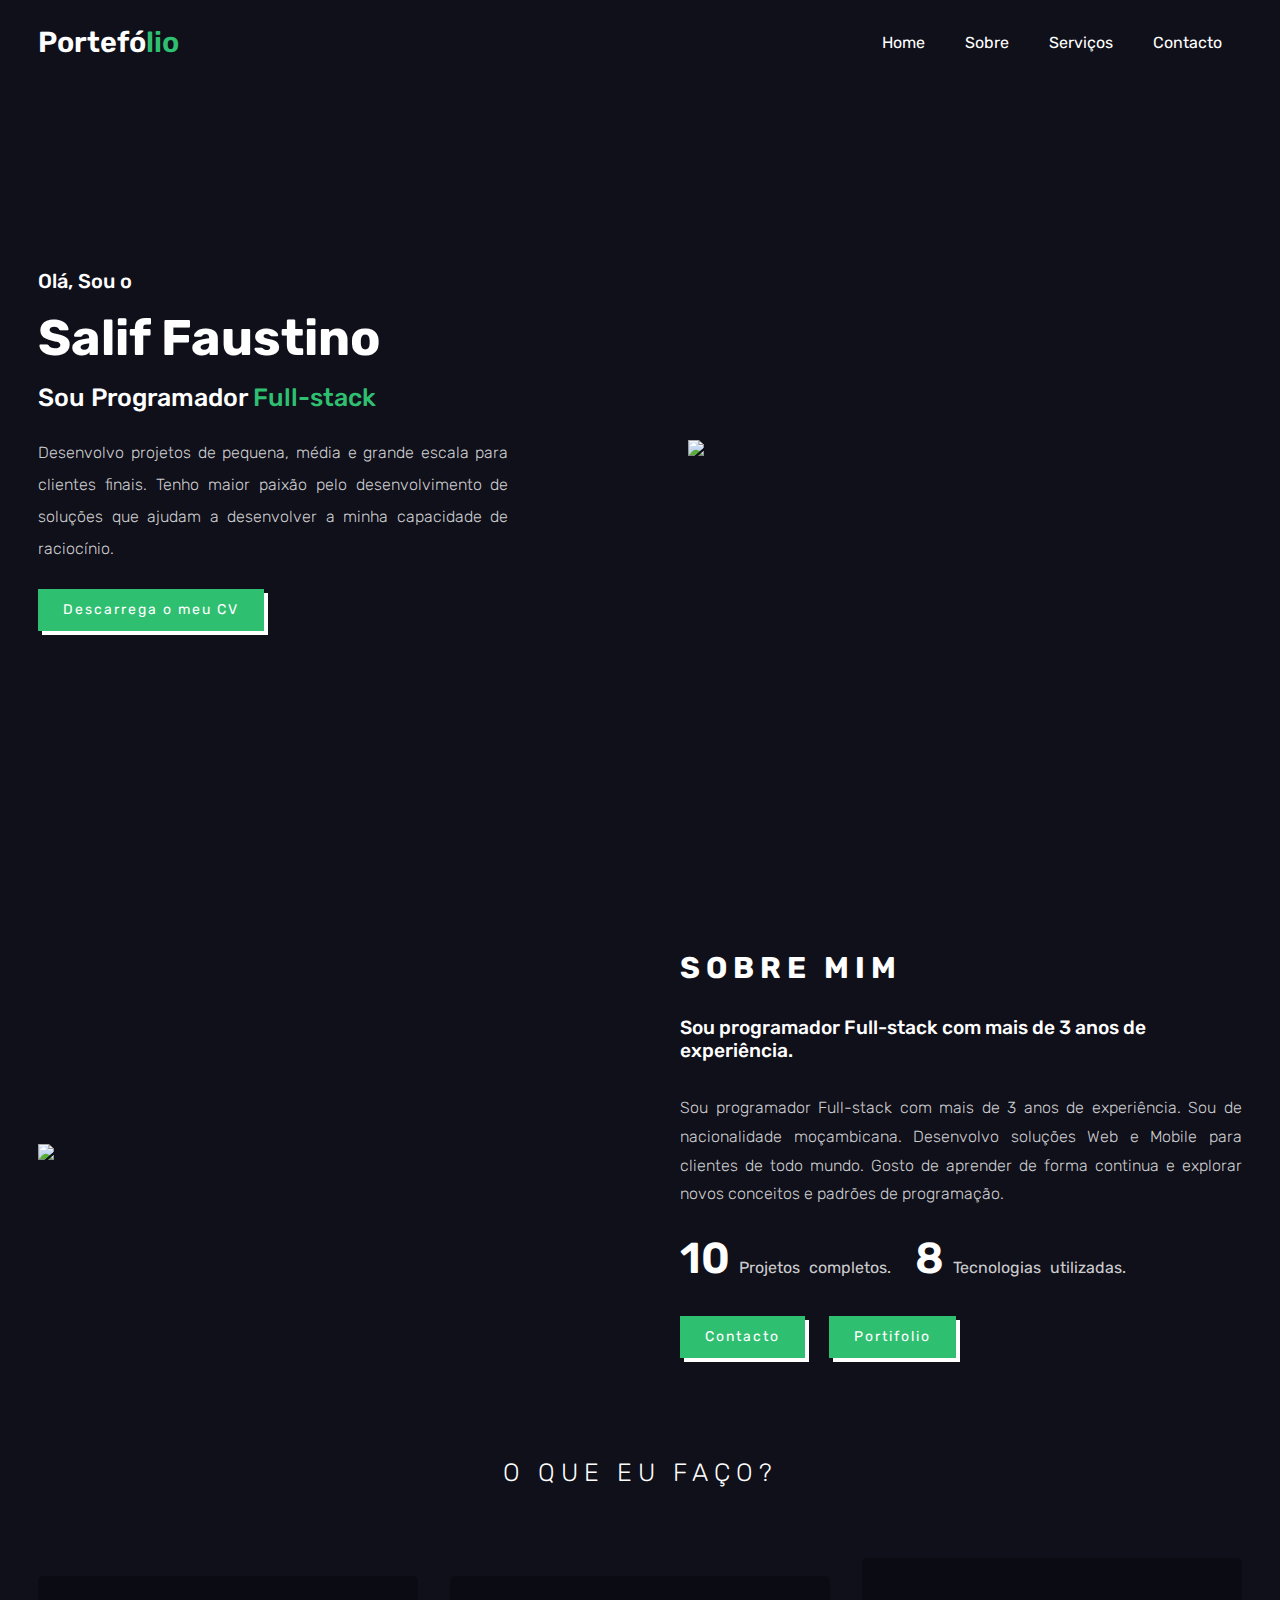
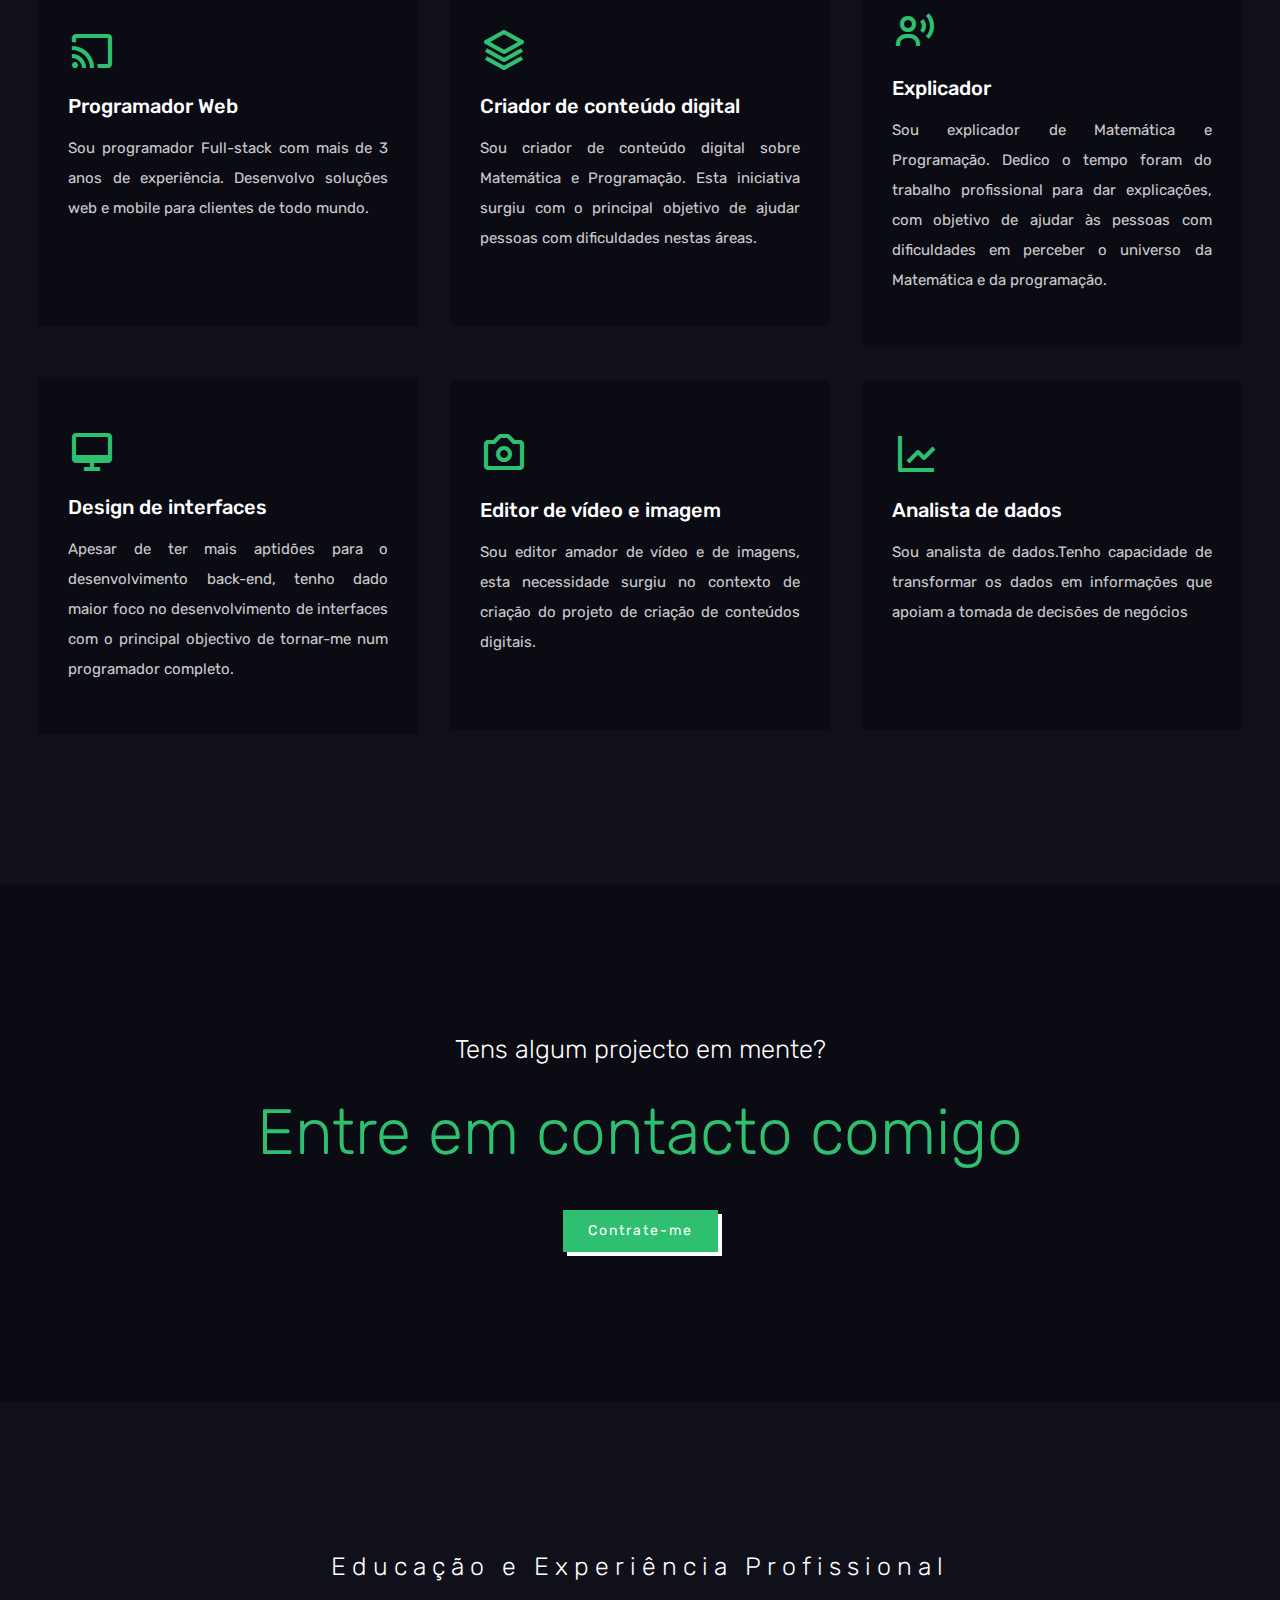
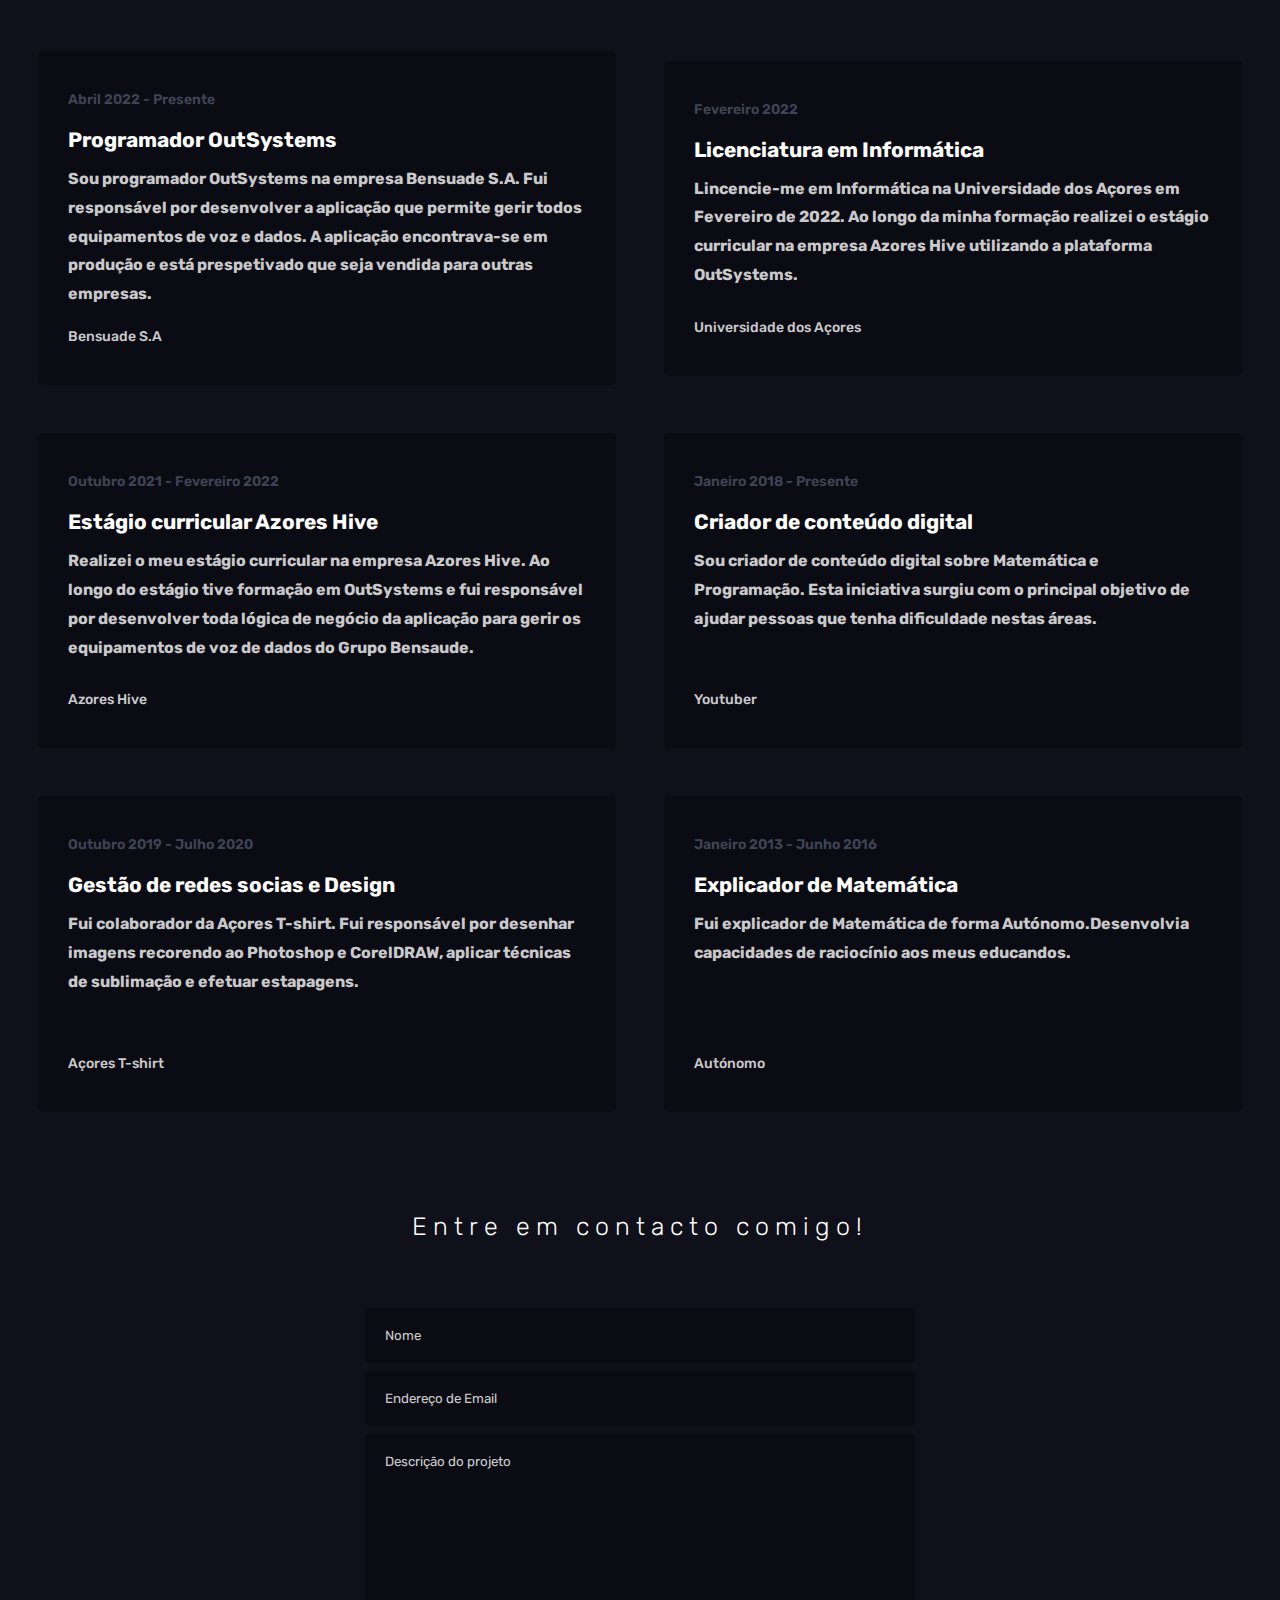
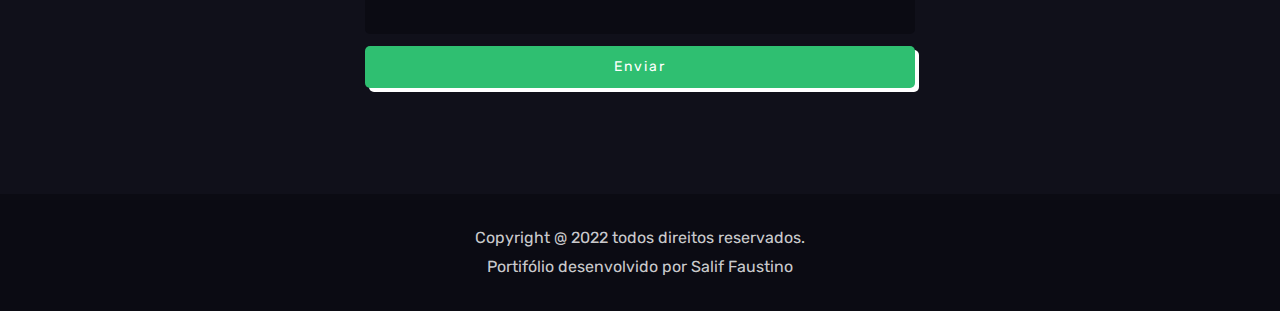
==== commit 52ae6844: "correction" ====
--- a/Index.html
+++ b/Index.html
@@ -10,14 +10,14 @@
     <link rel="preconnect" href="https://fonts.gstatic.com" crossorigin>
     <link href="https://fonts.googleapis.com/css2?family=Rubik:ital,wght@0,300;0,400;0,500;0,600;0,700;0,800;0,900;1,300;1,400;1,500;1,600;1,700;1,800;1,900&display=swap" rel="stylesheet">
 
-    <title>PortifólioSalif</title>
+    <title>PortefólioSalif</title>
 </head>
 <body>
 
     <!-----------------Header-------------------->
 
     <header>
-        <a href="#" class="logo">Portifó<span>lio</span></a>
+        <a href="#" class="logo">Portefó<span>lio</span></a>
         <div class="bx bx-menu" id="menu-icon"></div>
 
         <ul id="nav" class="navbar">
--- a/CSS/stylesheet.css
+++ b/CSS/stylesheet.css
@@ -287,7 +287,7 @@
 
 .resume-content{
     display: grid;
-    grid-template-columns: repeat(auto-fit, minmax(450px, auto));
+    grid-template-columns: repeat(2, 1fr);
     grid-gap: 3rem;
     align-items: center;
     margin-top: 4.4rem;
@@ -408,6 +408,7 @@
         --big-font: 3rem;
         --h2-font:1.2rem;
     }
+   
 }
 @media(max-width: 1020px){
     :root{
@@ -418,6 +419,7 @@
     .home{
         height: 70vh;
     }
+    
 
 }
 
@@ -452,6 +454,15 @@
     .navbar.active{
         top: 100%;
     }
+    .resume-content{
+        display: grid;
+        grid-template-columns: repeat(1, 1fr);
+        grid-gap: 3rem;
+        align-items: center;
+        margin-top: 4.4rem;
+    
+    }
+    
 
 }
 @media (max-width:795px){
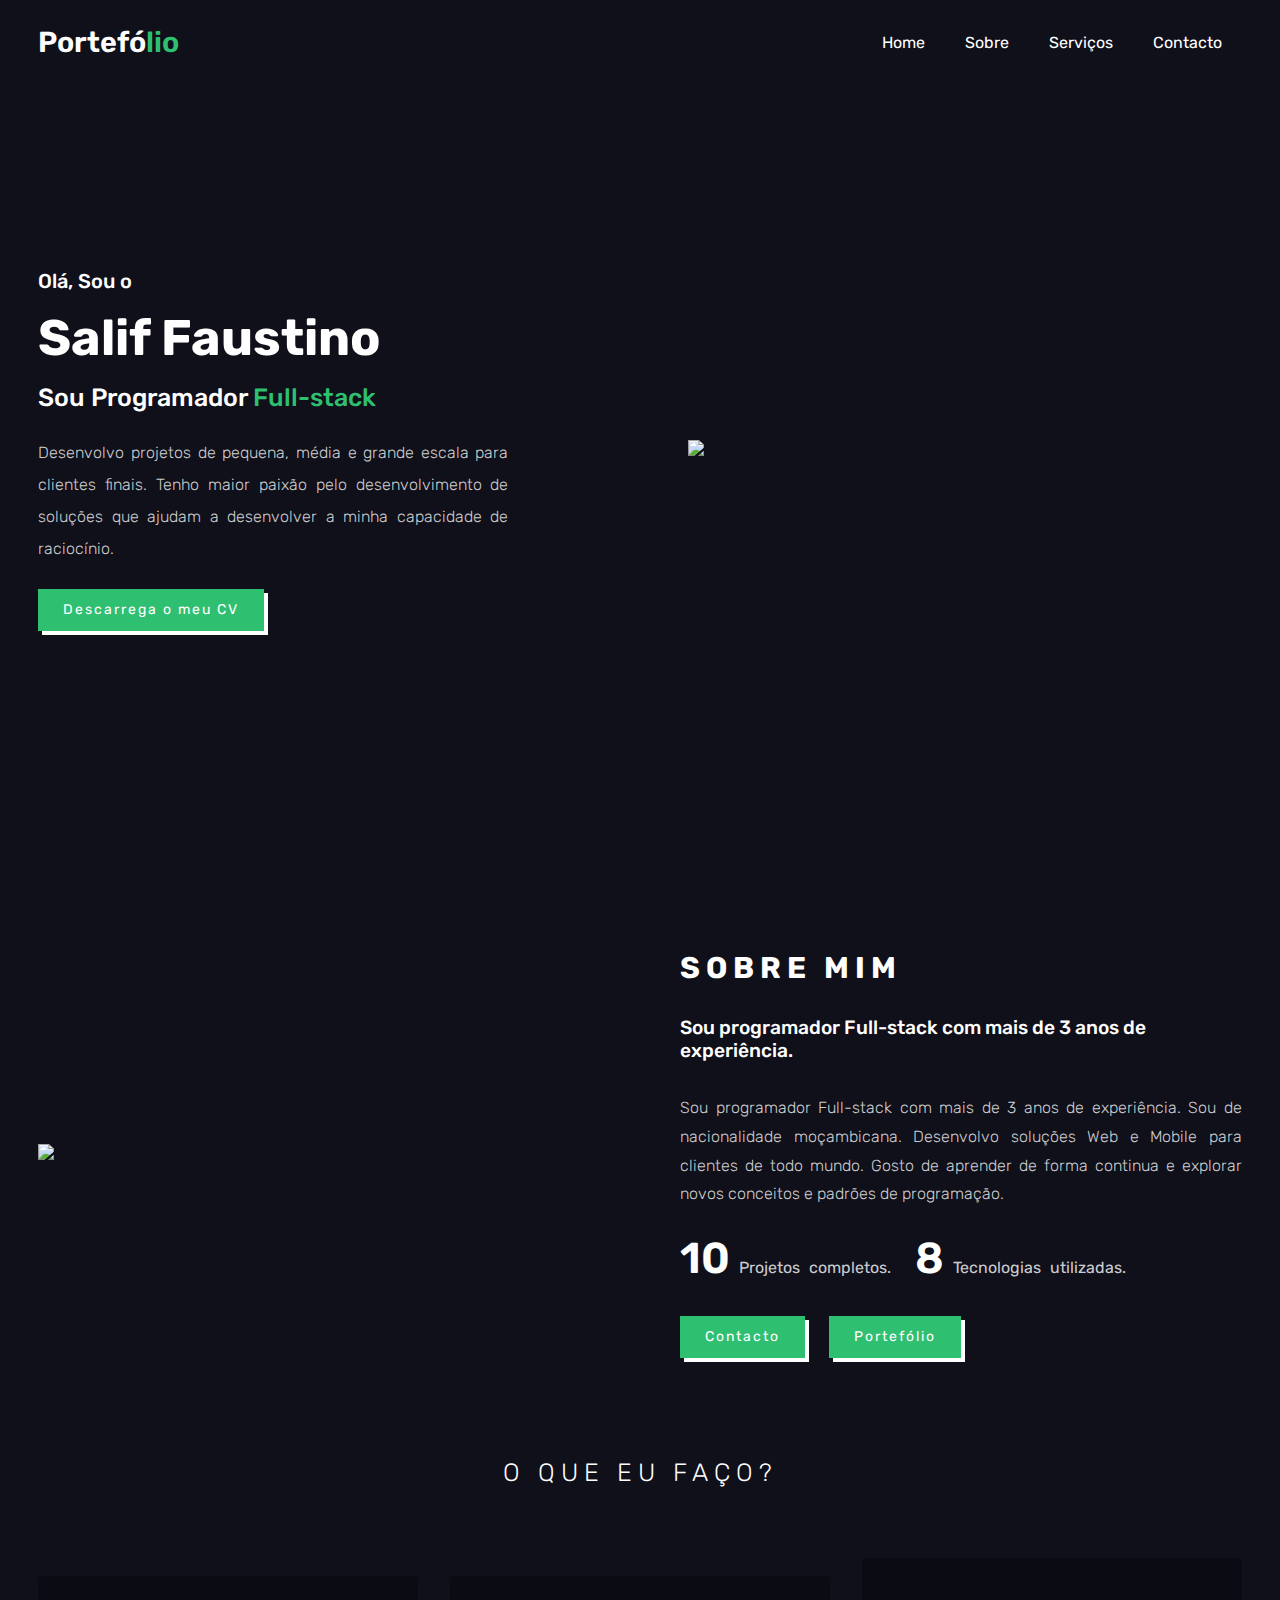
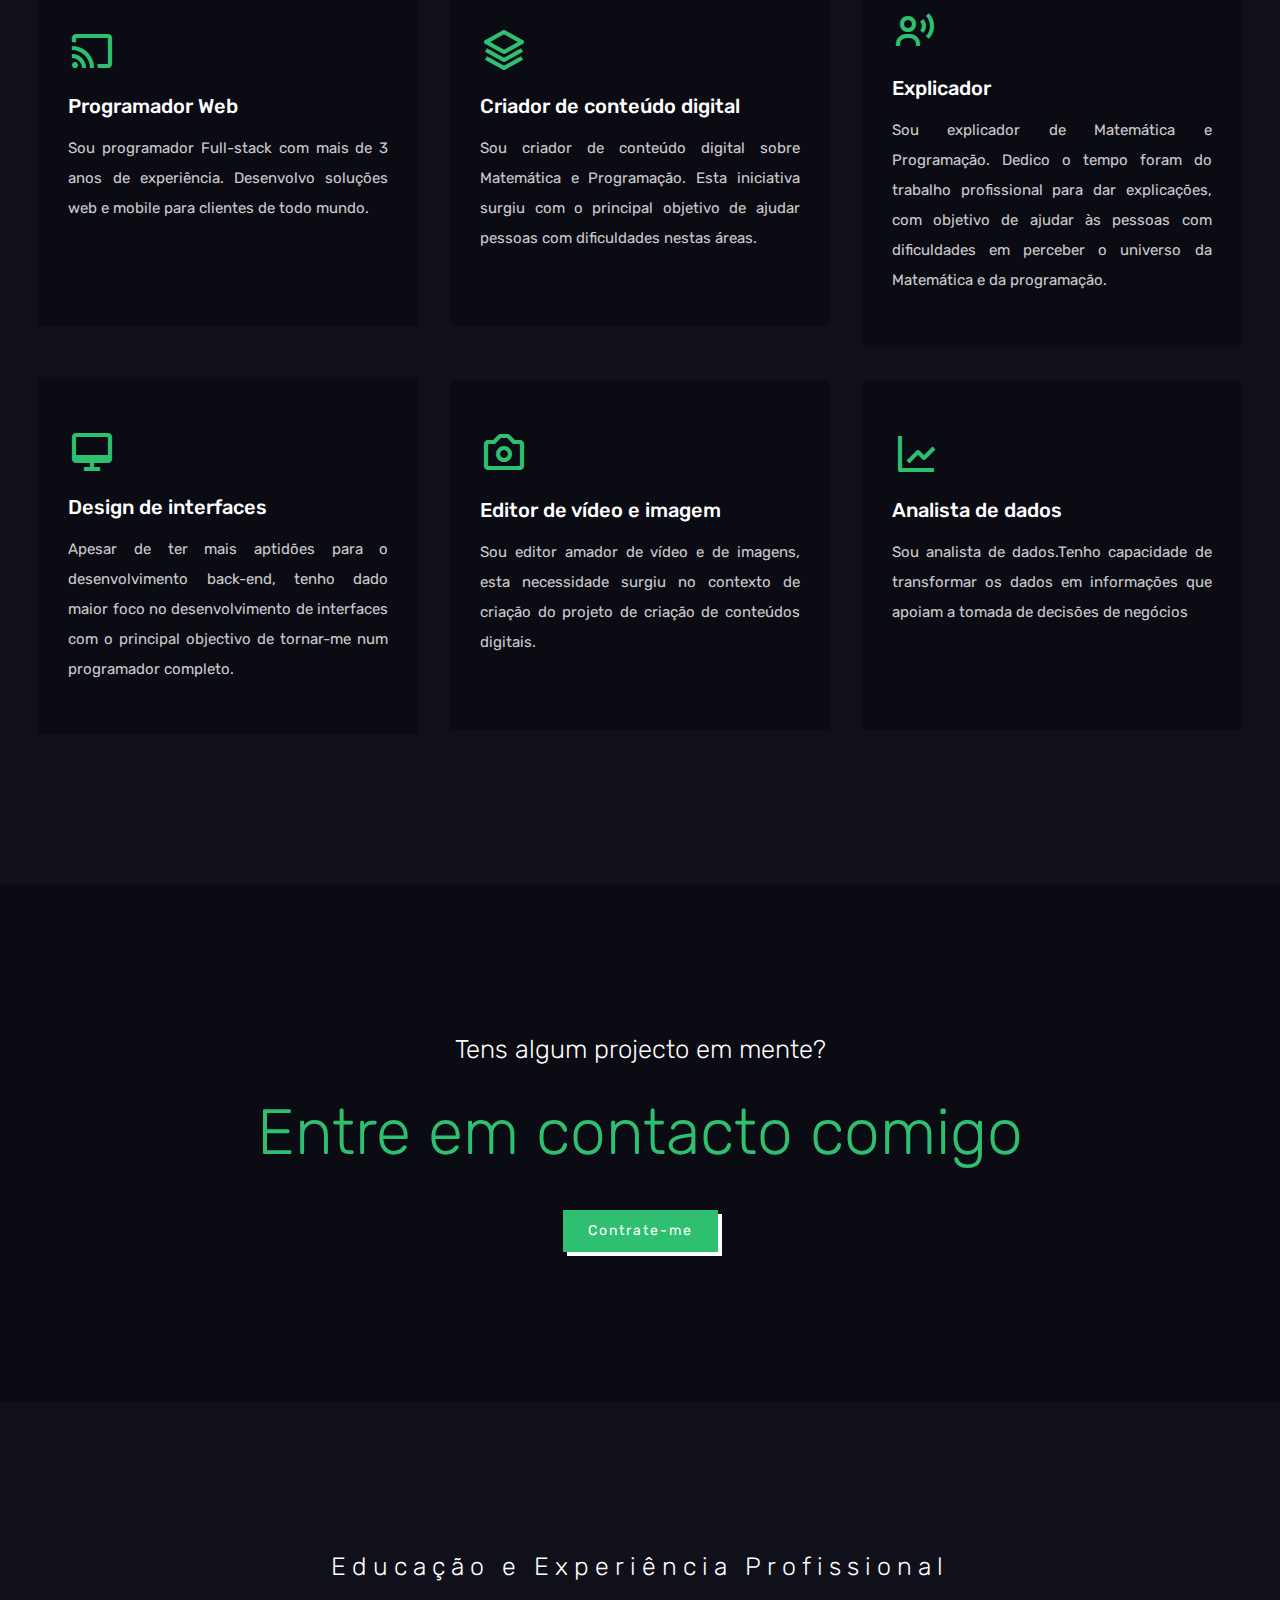
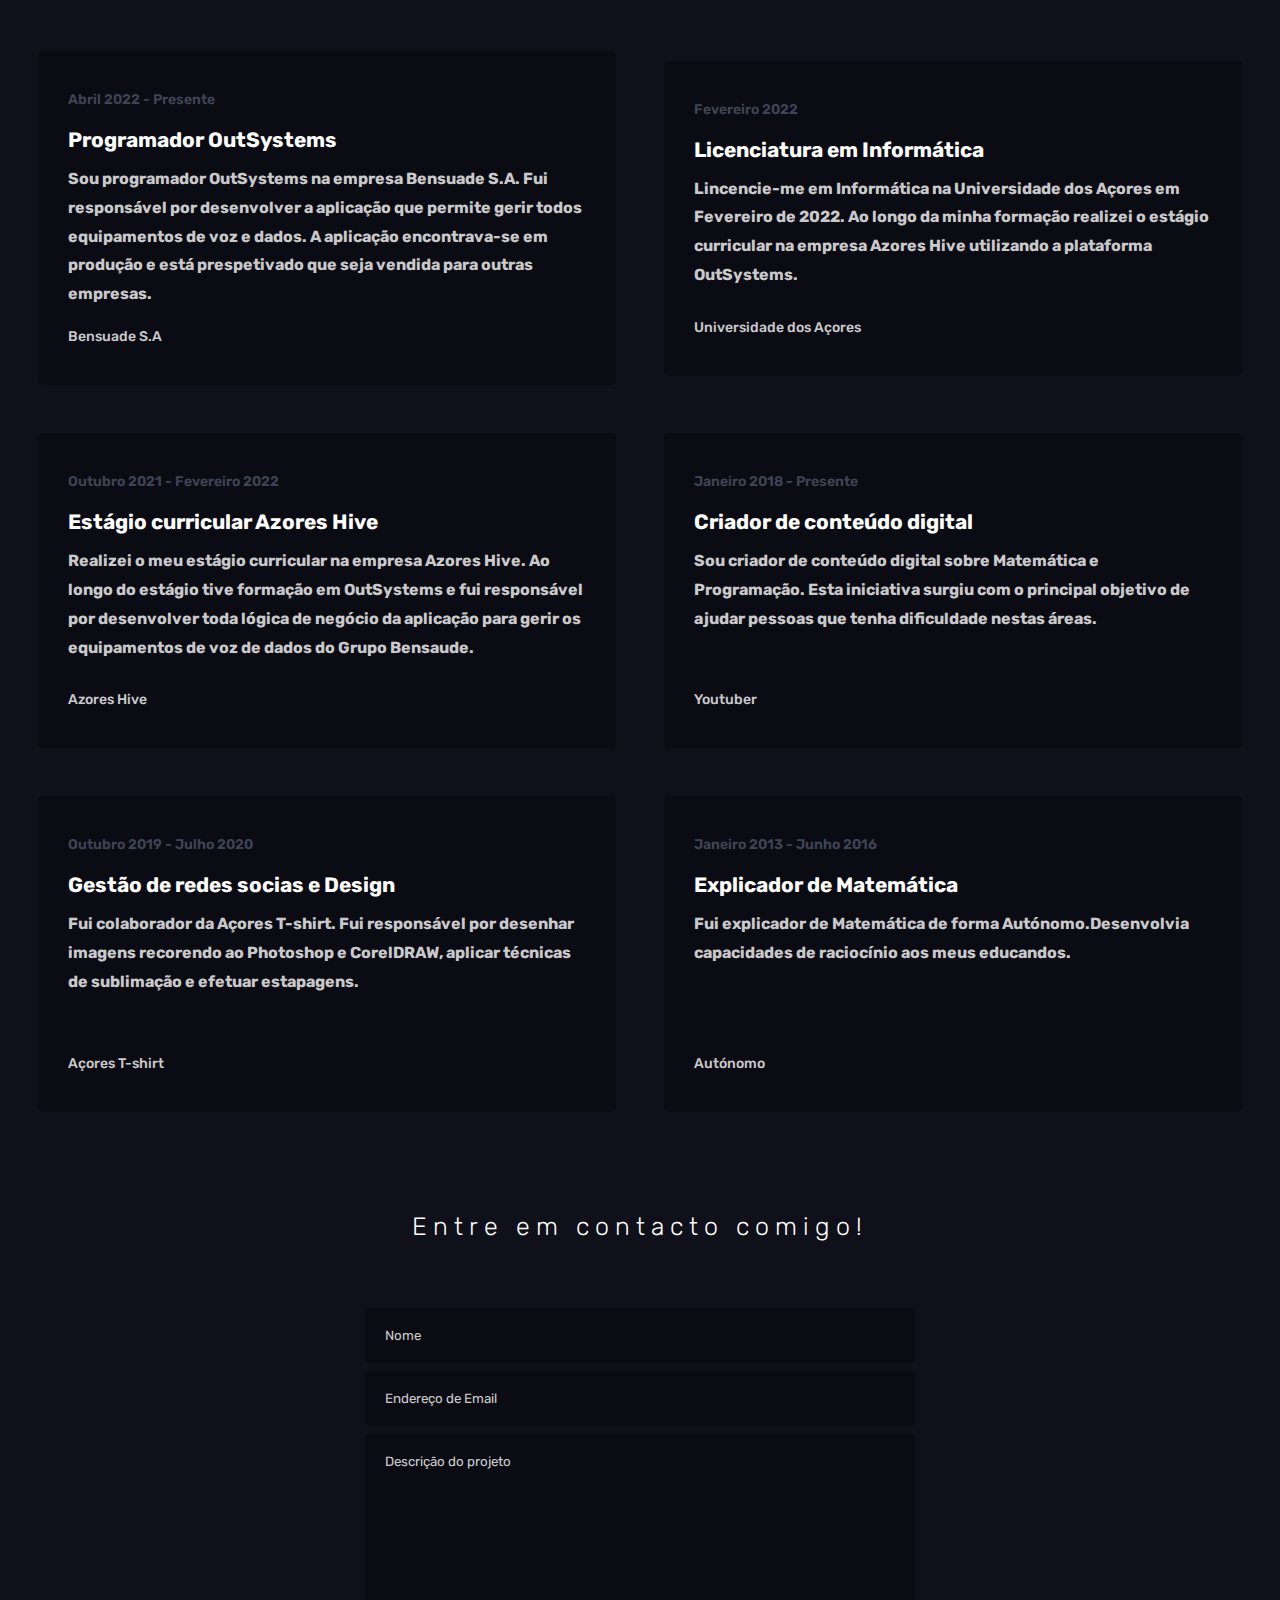
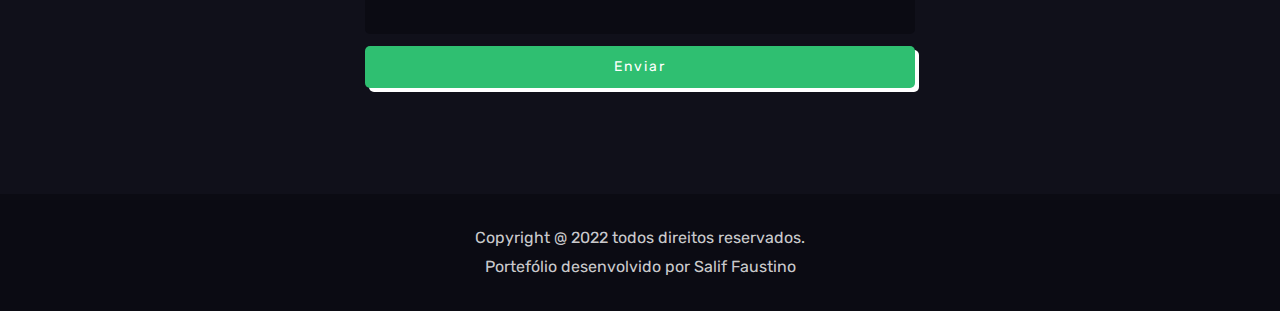
==== commit 5e0a4b8c: "correction" ====
--- a/Index.html
+++ b/Index.html
@@ -42,7 +42,7 @@
                 Desenvolvo projetos de pequena, média e grande escala para clientes finais. Tenho maior paixão pelo desenvolvimento de soluções que ajudam a desenvolver a minha capacidade de raciocínio.
             </p>
 
-            <a href="#" class="btn"> Descarrega o meu CV</a>
+            <a href="Document/Salif_Faustino_Curriculo.pdf" id="    " class="btn"> Descarrega o meu CV</a>
 
         </div>
 
@@ -50,11 +50,7 @@
             <img src="Img/Grupo 1.png">
         </div>
     </section>
-
-   
     <!------------------Home--------------------->
-
-
 
      <!------------------About--------------------->
 
@@ -79,12 +75,9 @@
     
             <div class="main-btn">
                 <a href="#" class="btn">Contacto</a>
-                <a href="#" class="btn">Portifolio</a>
-            </div>
-        </div>
-
-        
-
+                <a href="#" class="btn">Portefólio</a>
+            </div>
+        </div>
 
      </section>
 
@@ -239,7 +232,7 @@
           <!------------------Start Copyright--------------------->
           <div class="copyright">
 
-            <p>Copyright @ 2022 todos direitos reservados. <br> Portifólio desenvolvido por Salif Faustino</p>
+            <p>Copyright @ 2022 todos direitos reservados. <br> Portefólio desenvolvido por Salif Faustino</p>
 
           </div>
     
